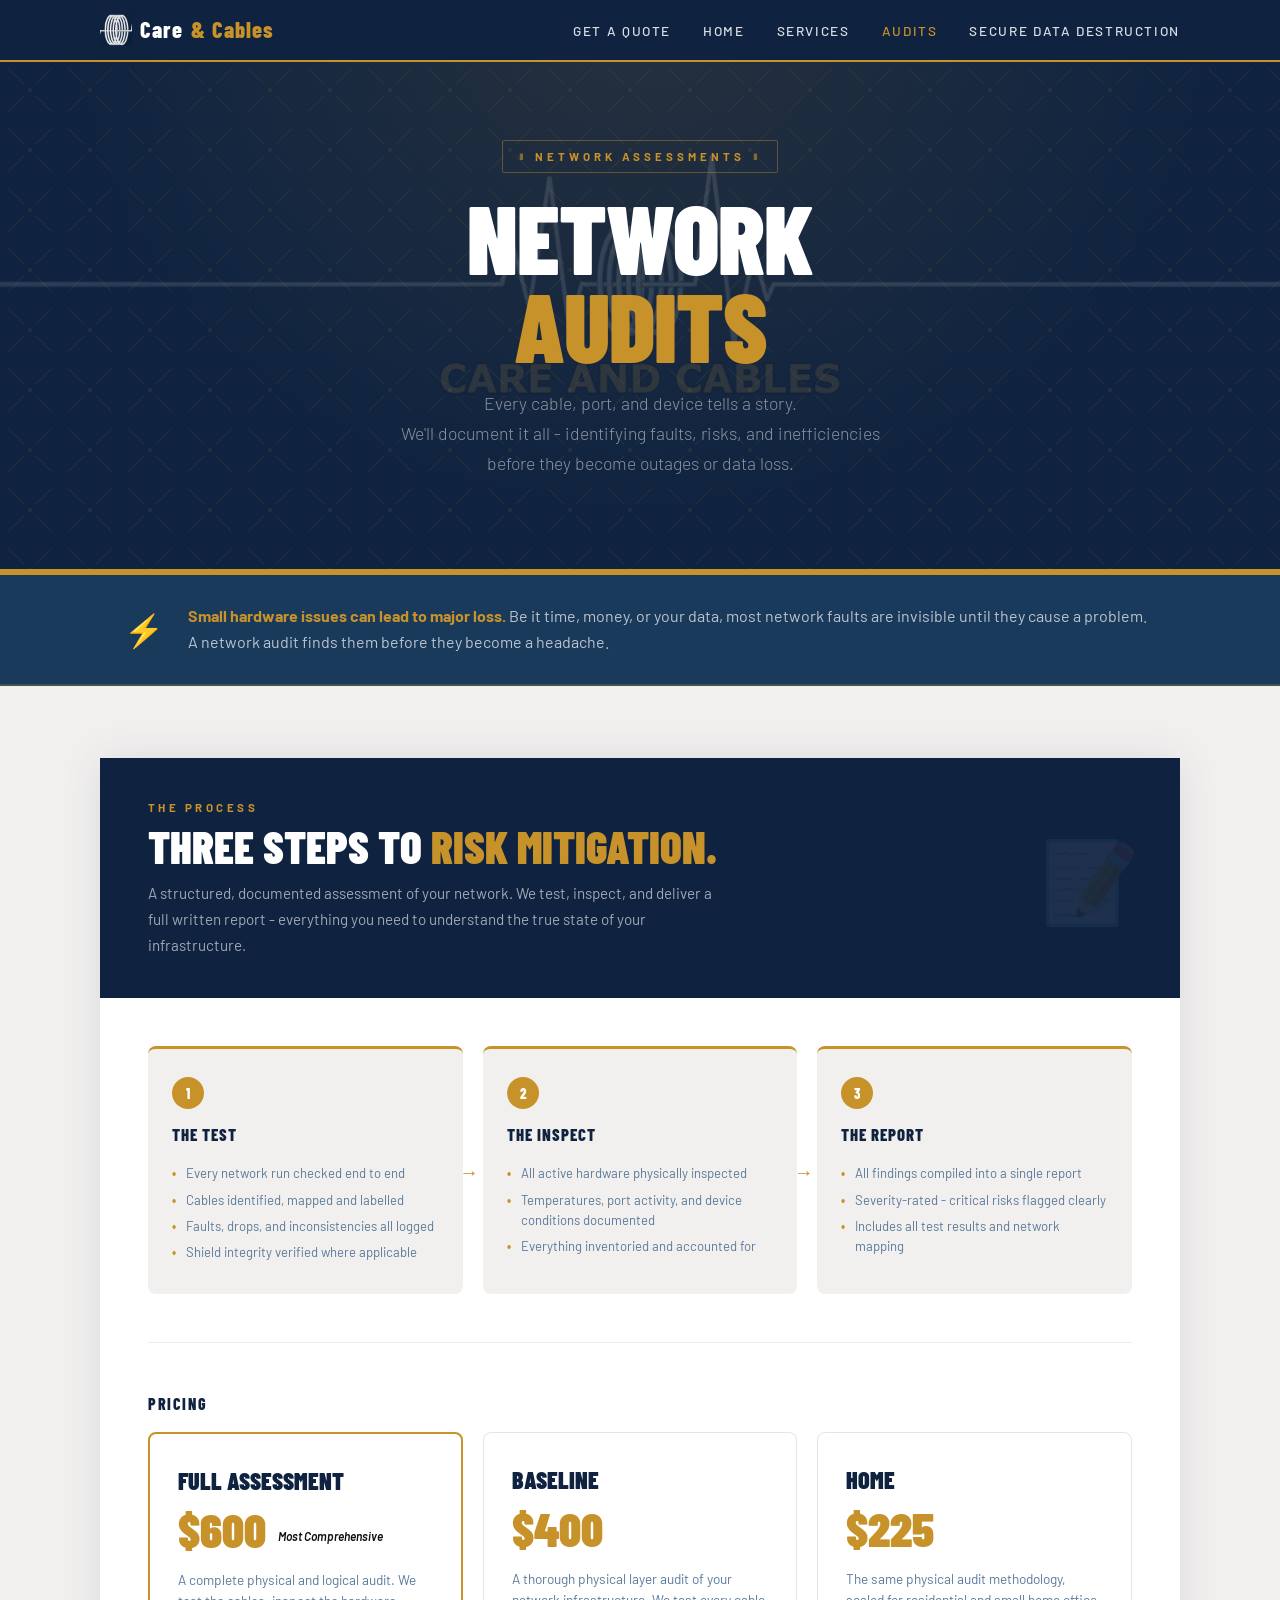
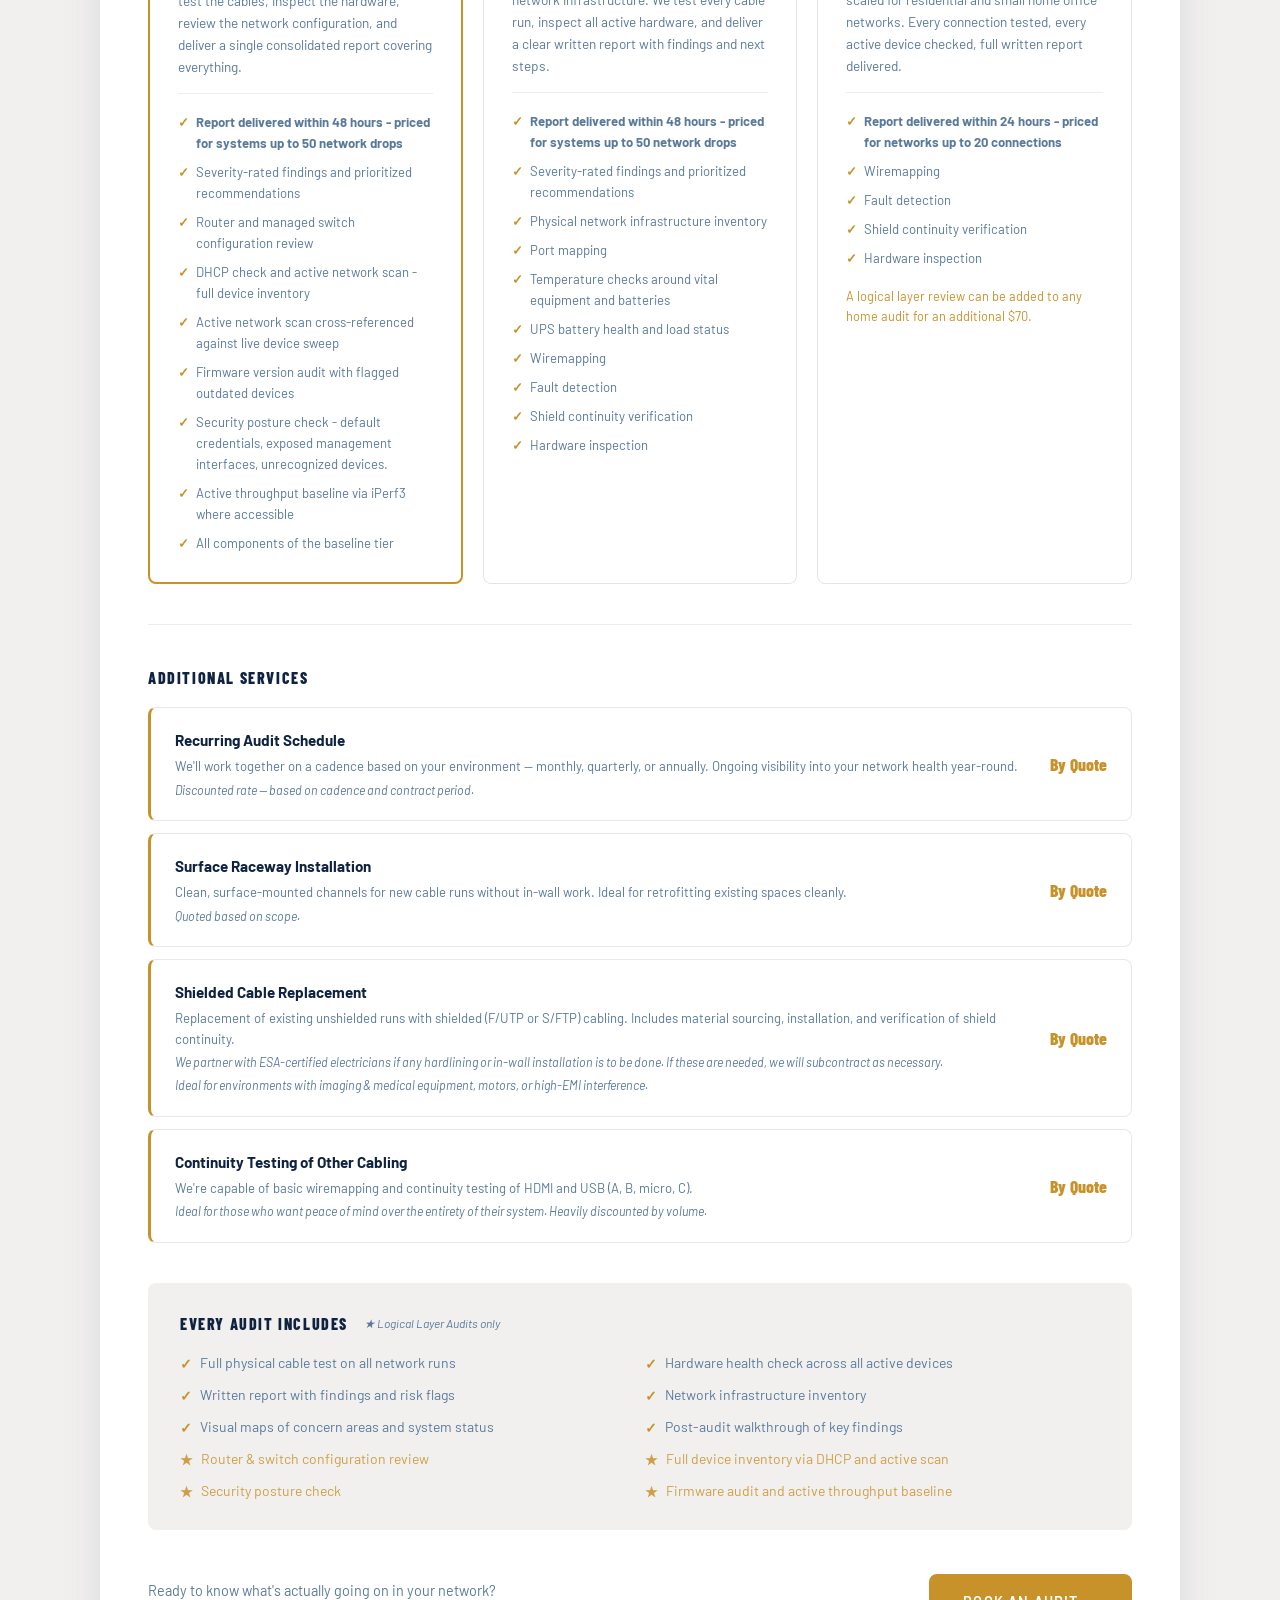
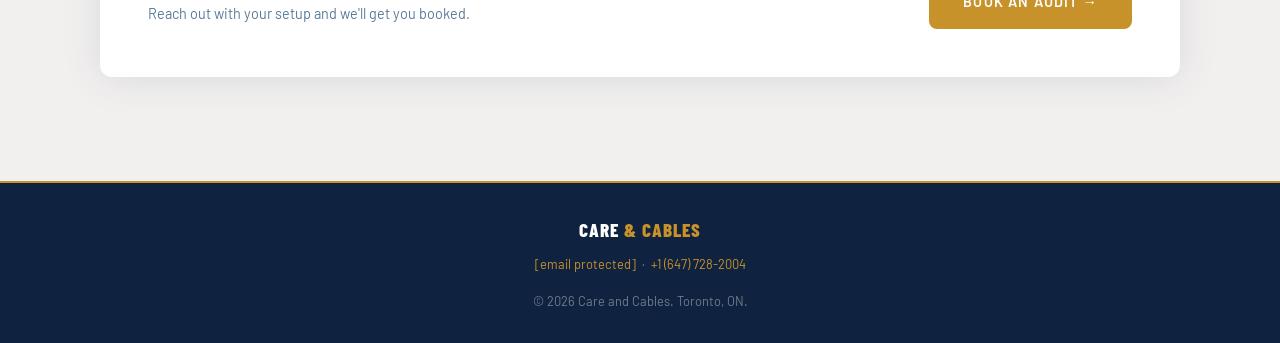
==== audits.html @ 80868a37 "sitemap addition" ====
<!DOCTYPE html>
<html lang="en">
<head>
<script async src="https://www.googletagmanager.com/gtag/js?id=G-QXGLSR4QGP"></script>
<script>
  window.dataLayer = window.dataLayer || [];
  function gtag(){dataLayer.push(arguments);}
  gtag('js', new Date());
  gtag('config', 'G-QXGLSR4QGP');
</script>

  <meta charset="UTF-8" />
  <meta name="viewport" content="width=device-width, initial-scale=1.0" />
  <title>Network Audits, The Ultimate Risk Management Tool - Toronto | Care and Cables</title>
  <link rel="icon" href="favicon.png" type="image/png">
  <link rel="apple-touch-icon" href="favicon.png">
  <meta name="description" content="Physical layer network audits for homes and businesses in Scarborough and the Greater Toronto Area. Cable testing, hardware inspection, and full written report.">

  <meta property="og:title" content="Network Audits | Care and Cables">
  <meta property="og:description" content="Every cable, port, and device tells a story. We document it all before it becomes an outage — serving Scarborough, Toronto, and the GTA.">
  <meta property="og:image" content="https://careandcables.ca/logo_og_ref.png">
  <meta property="og:url" content="https://careandcables.ca/audits.html">
  <meta property="og:type" content="website">

  <link href="https://fonts.googleapis.com/css2?family=Barlow+Condensed:wght@700;800;900&family=Barlow:wght@300;400;500;600&display=swap" rel="stylesheet" />

  <style>
    :root {
      --blue-deep:    #0f2340;
      --blue-mid:     #1a3a5c;
      --blue-light:   #f2f0ef;
      --gold:         #c8922a;
      --gold-light:   #fff2e1;
      --gold-glow:    #e8a83a;
      --text-dark:    #111111;
      --text-light:   #ffffff;
      --text-muted:   #5a7a9a;
      --border-radius: 8px;
      --font-heading: 'Barlow Condensed', sans-serif;
      --font-body:    'Barlow', sans-serif;
      --max-width: 1080px;
    }

    *, *::before, *::after { box-sizing: border-box; margin: 0; padding: 0; }

    body {
      font-family: var(--font-body);
      color: var(--text-dark);
      background: var(--blue-light);
      line-height: 1.6;
    }

    .container {
      max-width: var(--max-width);
      margin: 0 auto;
      padding: 0 24px;
    }

    /* NAV */
    nav {
      position: fixed;
      top: 0; left: 0; right: 0;
      z-index: 100;
      background: var(--blue-deep);
      border-bottom: 2px solid var(--gold);
      padding: 0 24px;
    }

    .nav-inner {
      max-width: var(--max-width);
      margin: 0 auto;
      display: flex;
      align-items: center;
      justify-content: space-between;
      height: 60px;
    }

    .nav-logo {
      font-family: var(--font-heading);
      font-size: 1.4rem;
      font-weight: 800;
      color: var(--text-light);
      letter-spacing: 0.05em;
      text-decoration: none;
      display: flex;
      align-items: center;
      gap: 8px;
    }

    .nav-logo-img { height: 32px; width: auto; display: block; }
    .nav-logo span { color: var(--gold); }

    .nav-links {
      display: flex;
      gap: 32px;
      list-style: none;
    }

    .nav-links a {
      color: var(--text-light);
      text-decoration: none;
      font-size: 0.85rem;
      font-weight: 500;
      letter-spacing: 0.12em;
      text-transform: uppercase;
      opacity: 0.85;
      transition: opacity 0.2s, color 0.2s;
    }

    .nav-links a:hover,
    .nav-links a.active {
      opacity: 1;
      color: var(--gold);
    }

    .logical-note {
  font-size: 0.8rem;
  color: var(--gold);
  margin-top: 14px;
  line-height: 1.5;
}

.included-item.logical-item {
  color: var(--gold);
  opacity: 0.85;
}

.included-item.logical-item::before {
  content: '★';
  color: var(--gold);
  font-weight: 700;
  flex-shrink: 0;
  margin-top: 1px;
}

.logical-label {
  font-size: 0.75rem;
  color: var(--text-muted);
  margin-top: 0;
  font-style: italic;
}

    /* PAGE HEADER — navy/gold, diamond pattern like services.html */
    .page-header {
      background: var(--blue-deep);
      padding: 140px 24px 90px;
      text-align: center;
      position: relative;
      overflow: hidden;
      border-bottom: 6px solid var(--gold);
    }

    .page-header::before {
      content: '';
      position: absolute;
      inset: 0;
      background: radial-gradient(ellipse at center top, rgba(200,146,42,0.12) 0%, transparent 65%);
      pointer-events: none;
    }

    .page-header::after {
      content: '';
      position: absolute;
      inset: 0;
      background-image: url("data:image/svg+xml,%3Csvg xmlns='http://www.w3.org/2000/svg' width='60' height='60'%3E%3Cg transform='rotate(45 30 30)'%3E%3Ccircle cx='30' cy='30' r='2' fill='%23c8922a' opacity='0.1'/%3E%3Cline x1='30' y1='0' x2='30' y2='22' stroke='%23c8922a' stroke-width='1' opacity='0.1'/%3E%3Cline x1='30' y1='38' x2='30' y2='60' stroke='%23c8922a' stroke-width='1' opacity='0.1'/%3E%3Cline x1='0' y1='30' x2='22' y2='30' stroke='%23c8922a' stroke-width='1' opacity='0.1'/%3E%3Cline x1='38' y1='30' x2='60' y2='30' stroke='%23c8922a' stroke-width='1' opacity='0.1'/%3E%3C/g%3E%3C/svg%3E");
      pointer-events: none;
      z-index: 0;
    }

    .page-header-content {
      position: relative;
      z-index: 2;
    }

    .header-eyebrow {
      display: inline-flex;
      align-items: center;
      gap: 8px;
      font-size: 0.72rem;
      font-weight: 700;
      letter-spacing: 0.35em;
      text-transform: uppercase;
      color: var(--gold);
      margin-bottom: 20px;
      border: 1px solid rgba(200,146,42,0.4);
      padding: 6px 16px;
      border-radius: 2px;
    }

    .header-eyebrow::before,
    .header-eyebrow::after {
      content: '▮';
      font-size: 0.5rem;
      opacity: 0.6;
    }

    .header-bg {
  position: absolute;
  top: 50%;
  left: 50%;
  transform: translate(-50%, -50%);
  width: 100%;
  opacity: 0.12;
  pointer-events: none;
  z-index: 0;
}

    .page-header h1 {
      font-family: var(--font-heading);
      font-size: clamp(3rem, 8vw, 6rem);
      font-weight: 900;
      line-height: 0.92;
      color: var(--text-light);
      text-transform: uppercase;
      margin-bottom: 20px;
      letter-spacing: -0.01em;
      animation: fadeUp 0.7s ease both;
      animation-delay: 0.1s;
    }

    .page-header h1 em {
      font-style: normal;
      color: var(--gold);
      display: block;
    }

    .page-header-desc {
      font-size: clamp(0.95rem, 2vw, 1.1rem);
      color: rgba(255,255,255,0.5);
      max-width: 520px;
      margin: 0 auto;
      font-weight: 300;
      line-height: 1.7;
      animation: fadeUp 0.7s ease both;
      animation-delay: 0.25s;
    }

    /* HOOK BAND */
    .hook-band {
      background: var(--blue-mid);
      border-bottom: 2px solid rgba(200,146,42,0.25);
      padding: 28px 24px;
    }

    .hook-inner {
      max-width: var(--max-width);
      margin: 0 auto;
      display: flex;
      align-items: center;
      gap: 24px;
    }

    .hook-icon {
      font-size: 2rem;
      flex-shrink: 0;
    }

    .hook-text {
      font-size: 1rem;
      color: rgba(255,255,255,0.7);
      line-height: 1.65;
    }

    .hook-text strong {
      color: var(--gold);
    }

    .pricing-includes li.inherited {
  opacity: 0.65;
}

    .pricing-amount-row {
  display: flex;
  align-items: center;
  gap: 12px;
  margin-bottom: 0;
  overflow: visible;
}

.included-title-row {
  display: flex;
  align-items: center;
  gap: 16px;
  margin-bottom: 16px;
}

.included-title-row .included-title {
  margin-bottom: 0;
}

.pricing-badge {
  font-size: 0.75rem;
  font-weight: 600;
  font-style: italic;
  color: var(--text-dark);
  align-self: center;
  letter-spacing: 0;
  text-transform: none;
}

    /* MAIN */
    .audit-main {
      padding: 72px 24px;
    }

    .audit-card {
      background: white;
      border-radius: 12px;
      box-shadow: 0 2px 40px rgba(15,35,64,0.1);
      overflow: visible;
      max-width: var(--max-width);
      margin: 0 auto 32px;
    }

    .audit-card-header {
      background: var(--blue-deep);
      padding: 40px 48px;
      position: relative;
      overflow: hidden;
    }

    .audit-card-header::before {
      content: '📝';
      position: absolute;
      right: 40px;
      top: 50%;
      transform: translateY(-50%);
      font-size: 5rem;
      opacity: 0.06;
    }

    .audit-card-header-label {
      font-size: 0.72rem;
      font-weight: 700;
      letter-spacing: 0.3em;
      text-transform: uppercase;
      color: var(--gold);
      margin-bottom: 8px;
    }

    .audit-card-header h2 {
      font-family: var(--font-heading);
      font-size: clamp(1.8rem, 4vw, 2.8rem);
      font-weight: 900;
      color: var(--text-light);
      text-transform: uppercase;
      line-height: 1;
      margin-bottom: 12px;
    }

    .audit-card-header h2 em {
      font-style: normal;
      color: var(--gold);
    }

    .audit-card-header p {
      color: rgba(255,255,255,0.6);
      font-size: 0.95rem;
      max-width: 580px;
      line-height: 1.7;
    }

    .audit-card-body {
      padding: 48px;
    }

    .pricing-card {
  cursor: pointer;
}

    /* STAGES */
    .stages-grid {
      display: grid;
      grid-template-columns: repeat(3, 1fr);
      gap: 20px;
      margin-bottom: 48px;
      padding-bottom: 48px;
      border-bottom: 1px solid rgba(15,35,64,0.08);
    }

    .stage-card {
      background: var(--blue-light);
      border-radius: var(--border-radius);
      padding: 28px 24px;
      position: relative;
      border-top: 3px solid var(--gold);
    }

    .stage-card::after {
      content: '→';
      position: absolute;
      right: -16px;
      top: 50%;
      transform: translateY(-50%);
      color: var(--gold);
      font-size: 1.2rem;
      font-weight: 700;
      z-index: 1;
    }

    .stage-card:last-child::after { display: none; }

    .stage-number {
      display: inline-flex;
      align-items: center;
      justify-content: center;
      width: 32px;
      height: 32px;
      background: var(--gold);
      color: white;
      font-family: var(--font-heading);
      font-size: 0.9rem;
      font-weight: 800;
      border-radius: 50%;
      margin-bottom: 12px;
    }

    .stage-title {
      font-family: var(--font-heading);
      font-size: 1.05rem;
      font-weight: 800;
      text-transform: uppercase;
      letter-spacing: 0.06em;
      color: var(--blue-deep);
      margin-bottom: 12px;
    }

    .stage-list {
      list-style: none;
      padding: 0;
    }

    .stage-list li {
      font-size: 0.82rem;
      color: var(--text-muted);
      line-height: 1.55;
      padding: 3px 0 3px 14px;
      position: relative;
    }

    .stage-list li::before {
      content: '•';
      position: absolute;
      left: 0;
      color: var(--gold);
      font-weight: 700;
    }

    /* PRICING */
    .pricing-section {
      margin-bottom: 40px;
      padding-bottom: 40px;
      border-bottom: 1px solid rgba(15,35,64,0.08);
    }

    .section-label {
      font-family: var(--font-heading);
      font-size: 1rem;
      font-weight: 800;
      text-transform: uppercase;
      letter-spacing: 0.1em;
      color: var(--blue-deep);
      margin-bottom: 16px;
    }

    .pricing-grid {
  display: grid;
  grid-template-columns: repeat(3, 1fr);
  gap: 20px;
}

    .pricing-card {
      border: 1.5px solid rgba(15,35,64,0.12);
      border-radius: var(--border-radius);
      padding: 28px 28px 24px;
      position: relative;
      transition: box-shadow 0.2s, transform 0.2s;
    }

    .pricing-card:hover {
      box-shadow: 0 6px 28px rgba(15,35,64,0.1);
      transform: translateY(-3px);
    }

    .pricing-card.featured {
      border-color: var(--gold);
      border-width: 2px;
    }

    .pricing-tier {
      font-family: var(--font-heading);
      font-size: 1.5rem;
      font-weight: 900;
      text-transform: uppercase;
      color: var(--blue-deep);
      margin-bottom: 4px;
    }

    .pricing-amount {
      font-family: var(--font-heading);
      font-size: 3rem;
      font-weight: 900;
      color: var(--gold);
      line-height: 1;
      margin-bottom: 16px;
    }

    .pricing-amount small {
      font-size: 1rem;
      font-weight: 600;
      color: var(--text-muted);
    }

    .pricing-desc {
      font-size: 0.85rem;
      color: var(--text-muted);
      line-height: 1.6;
      margin-bottom: 16px;
    }

    .pricing-includes {
      list-style: none;
      padding: 0;
      border-top: 1px solid rgba(15,35,64,0.08);
      padding-top: 14px;
    }

    .pricing-includes li {
      font-size: 0.82rem;
      color: var(--text-muted);
      padding: 4px 0 4px 18px;
      position: relative;
    }

    .pricing-includes li::before {
      content: '✓';
      position: absolute;
      left: 0;
      color: var(--gold);
      font-weight: 700;
    }

    /* ADDITIONAL SERVICES */
    .addons-section {
      margin-bottom: 40px;
    }

    .addon-item {
      padding: 20px 24px;
      border: 1px solid rgba(15,35,64,0.1);
      border-radius: var(--border-radius);
      border-left: 3px solid var(--gold);
      margin-bottom: 12px;
      display: grid;
      grid-template-columns: 1fr auto;
      align-items: center;
      gap: 24px;
      transition: box-shadow 0.2s, transform 0.2s;
    }

    .addon-item:hover {
      box-shadow: 0 4px 20px rgba(15,35,64,0.08);
      transform: translateY(-2px);
    }

    .addon-name {
      font-weight: 700;
      font-size: 0.95rem;
      color: var(--blue-deep);
      margin-bottom: 4px;
    }

    .addon-desc {
      font-size: 0.82rem;
      color: var(--text-muted);
      line-height: 1.55;
    }

    .addon-desc em {
      display: block;
      margin-top: 4px;
      font-size: 0.78rem;
    }

    .addon-price {
      font-family: var(--font-heading);
      font-size: 1.1rem;
      font-weight: 800;
      color: var(--gold);
      white-space: nowrap;
      text-align: right;
    }

    /* INCLUDED BAND */
    .included-section {
      background: var(--blue-light);
      border-radius: var(--border-radius);
      padding: 28px 32px;
      margin-bottom: 36px;
    }

    .included-title {
      font-family: var(--font-heading);
      font-size: 1rem;
      font-weight: 800;
      text-transform: uppercase;
      letter-spacing: 0.1em;
      color: var(--blue-deep);
      margin-bottom: 16px;
    }

    .included-grid {
      display: grid;
      grid-template-columns: 1fr 1fr;
      gap: 10px;
    }

    .included-item {
      font-size: 0.875rem;
      color: var(--text-muted);
      display: flex;
      align-items: flex-start;
      gap: 8px;
      line-height: 1.5;
    }

    .included-item::before {
      content: '✓';
      color: var(--gold);
      font-weight: 700;
      flex-shrink: 0;
      margin-top: 1px;
    }

    /* CTA */
    .audit-card-cta {
      display: flex;
      align-items: center;
      justify-content: space-between;
      gap: 24px;
      padding-top: 8px;
      flex-wrap: wrap;
    }

    .audit-card-cta p {
      font-size: 0.9rem;
      color: var(--text-muted);
      max-width: 420px;
      line-height: 1.6;
    }

    .btn {
      display: inline-block;
      padding: 14px 32px;
      border-radius: var(--border-radius);
      font-family: var(--font-body);
      font-weight: 600;
      font-size: 0.9rem;
      letter-spacing: 0.08em;
      text-transform: uppercase;
      text-decoration: none;
      cursor: pointer;
      border: 2px solid transparent;
      transition: all 0.2s ease;
    }

    .btn-primary {
      background: var(--gold);
      color: var(--text-light);
      border-color: var(--gold);
    }

    .btn-primary:hover {
      background: var(--gold-glow);
      border-color: var(--gold-glow);
      transform: translateY(-2px);
      box-shadow: 0 8px 24px rgba(200,146,42,0.35);
    }

    /* FOOTER */
    footer {
      background: var(--blue-deep);
      border-top: 2px solid var(--gold);
      padding: 32px 24px;
      text-align: center;
    }

    .footer-inner { max-width: var(--max-width); margin: 0 auto; }

    .footer-logo {
      font-family: var(--font-heading);
      font-size: 1.2rem;
      font-weight: 800;
      color: var(--text-light);
      letter-spacing: 0.05em;
      text-transform: uppercase;
      margin-bottom: 8px;
    }

    .footer-logo span { color: var(--gold); }

    footer p {
      font-size: 0.8rem;
      color: rgba(255,255,255,0.4);
      margin-top: 8px;
    }

    @keyframes fadeUp {
      from { opacity: 0; transform: translateY(24px); }
      to   { opacity: 1; transform: translateY(0); }
    }

    /* BURGER */
    .burger {
      display: none;
      flex-direction: column;
      gap: 5px;
      cursor: pointer;
      padding: 4px;
      background: none;
      border: none;
    }

    .burger span {
      display: block;
      width: 24px;
      height: 2px;
      background: var(--text-light);
      transition: all 0.3s ease;
    }

    .burger.open span:nth-child(1) { transform: translateY(7px) rotate(45deg); }
    .burger.open span:nth-child(2) { opacity: 0; }
    .burger.open span:nth-child(3) { transform: translateY(-7px) rotate(-45deg); }

    .mobile-menu {
      display: none;
      position: fixed;
      top: 60px;
      left: 0; right: 0;
      background: var(--blue-deep);
      border-bottom: 2px solid var(--gold);
      padding: 16px 24px;
      z-index: 99;
      flex-direction: column;
    }

    .mobile-menu.open { display: flex; }

    .mobile-menu a {
      color: var(--text-light);
      text-decoration: none;
      font-size: 0.9rem;
      font-weight: 500;
      letter-spacing: 0.12em;
      text-transform: uppercase;
      padding: 14px 0;
      border-bottom: 1px solid rgba(255,255,255,0.08);
      transition: color 0.2s;
    }

    .mobile-menu a:last-child { border-bottom: none; }
    .mobile-menu a:hover { color: var(--gold); }

    .mobile-nav-link.active { color: var(--gold); }

    @media (max-width: 768px) {
      .nav-links { display: none; }
      .burger { display: flex; }

      .stages-grid {
        grid-template-columns: 1fr;
        gap: 16px;
      }

      .stage-card::after { display: none; }

      .pricing-grid {
        grid-template-columns: 1fr;
      }

      .included-grid {
        grid-template-columns: 1fr;
      }

      .addon-item {
        grid-template-columns: 1fr;
      }

      .addon-price { text-align: left; }

      .audit-card-body { padding: 28px 24px; }
      .audit-card-header { padding: 28px 24px; }

      .audit-card-cta {
        flex-direction: column;
        align-items: flex-start;
      }

      .hook-inner {
        flex-direction: column;
        align-items: flex-start;
        gap: 12px;
      }
    }
  </style>
</head>
<body>

  <nav aria-label="Main navigation">
    <div class="nav-inner">
      <a href="index.html" class="nav-logo">
        <img src="favicon_noBG.webp" alt="Care and Cables logo" class="nav-logo-img">
        Care <span>& Cables</span>
      </a>
      <ul class="nav-links">
        <li><a href="index.html#contact">Get a Quote</a></li>
        <li><a href="index.html">Home</a></li>
        <li><a href="services.html">Services</a></li>
        <li><a href="audits.html" class="active">Audits</a></li>
        <li><a href="securedatadestruction.html">Secure Data Destruction</a></li>
      </ul>
      <button class="burger" id="burger" aria-label="Toggle menu">
        <span></span><span></span><span></span>
      </button>
    </div>
  </nav>

  <div class="mobile-menu" id="mobile-menu">
    <a href="index.html#contact" class="mobile-nav-link">Get a Quote</a>
    <a href="index.html" class="mobile-nav-link">Home</a>
    <a href="services.html" class="mobile-nav-link">Services</a>
    <a href="audits.html" class="mobile-nav-link active">Audits</a>
    <a href="securedatadestruction.html" class="mobile-nav-link">Secure Data Destruction</a>
  </div>

  <!-- PAGE HEADER -->
  <header class="page-header">
    <img src="logo_long_noBG2.webp" class="header-bg" alt="Care and Cables logo">
    <div class="page-header-content container">
      <div class="header-eyebrow">Network Assessments</div>
      <h1>Network<br><em>Audits</em></h1>
      <p class="page-header-desc">Every cable, port, and device tells a story. <br>We'll document it all - identifying faults, risks, and inefficiencies before they become outages or data loss.</p>
    </div>
  </header>

  <!-- HOOK BAND -->
  <div class="hook-band">
    <div class="hook-inner container">
      <div class="hook-icon">⚡</div>
      <div class="hook-text">
        <strong>Small hardware issues can lead to major loss.</strong> Be it time, money, or your data, most network faults are invisible until they cause a problem. A network audit finds them before they become a headache.
      </div>
    </div>
  </div>

  <!-- MAIN CONTENT -->
  <main class="audit-main">
    <div class="audit-card">

      <div class="audit-card-header">
        <div class="audit-card-header-label">The Process</div>
        <h2>Three Steps to <em>Risk Mitigation.</em></h2>
        <p>A structured, documented assessment of your network. We test, inspect, and deliver a full written report - everything you need to understand the true state of your infrastructure.</p>
      </div>

      <div class="audit-card-body">

        <!-- STAGES -->
        <div class="stages-grid">

          <div class="stage-card">
            <div class="stage-number">1</div>
            <div class="stage-title">The Test</div>
            <ul class="stage-list">
              <li>Every network run checked end to end</li>
              <li>Cables identified, mapped and labelled</li>
              <li>Faults, drops, and inconsistencies all logged</li>
              <li>Shield integrity verified where applicable</li>
            </ul>
          </div>

          <div class="stage-card">
            <div class="stage-number">2</div>
            <div class="stage-title">The Inspect</div>
            <ul class="stage-list">
              <li>All active hardware physically inspected</li>
              <li>Temperatures, port activity, and device conditions documented</li>
              <li>Everything inventoried and accounted for</li>
            </ul>
          </div>

          <div class="stage-card">
            <div class="stage-number">3</div>
            <div class="stage-title">The Report</div>
            <ul class="stage-list">
              <li>All findings compiled into a single report</li>
              <li>Severity-rated - critical risks flagged clearly</li>
              <li>Includes all test results and network mapping</li>
            </ul>
          </div>

        </div>

        <!-- PRICING -->
        <div class="pricing-section">
          <div class="section-label">Pricing</div>
          <div class="pricing-grid">

            <div class="pricing-card featured" data-service="Full Assessment">
              <div class="pricing-tier">Full Assessment</div>
              <div class="pricing-amount-row">
                <div class="pricing-amount">$600</div>
                <div class="pricing-badge">Most Comprehensive</div>
              </div>
              <p class="pricing-desc">A complete physical and logical audit. We test the cables, inspect the hardware, review the network configuration, and deliver a single consolidated report covering everything.</p>
              <ul class="pricing-includes">
                <li><strong>Report delivered within 48 hours - priced for systems up to 50 network drops</strong></li>
                <li>Severity-rated findings and prioritized recommendations</li>
                <li>Router and managed switch configuration review</li>
                <li>DHCP check and active network scan - full device inventory</li>
                <li>Active network scan cross-referenced against live device sweep</li>
                <li>Firmware version audit with flagged outdated devices</li>
                <li>Security posture check - default credentials, exposed management interfaces, unrecognized devices.</li>
                <li>Active throughput baseline via iPerf3 where accessible</li>
                <li>All components of the baseline tier</li>
              </ul>
            </div>

            <div class="pricing-card" data-service="Physical Network Audit">
              <div class="pricing-tier">Baseline</div>
              <div class="pricing-amount">$400</div>
              <p class="pricing-desc">A thorough physical layer audit of your network infrastructure. We test every cable run, inspect all active hardware, and deliver a clear written report with findings and next steps.</p>
              <ul class="pricing-includes">
                <li><strong>Report delivered within 48 hours - priced for systems up to 50 network drops</strong></li>
                <li>Severity-rated findings and prioritized recommendations</li>
                <li>Physical network infrastructure inventory</li>
                <li>Port mapping</li>
                <li>Temperature checks around vital equipment and batteries</li>
                <li>UPS battery health and load status</li>
                <li>Wiremapping</li>
                <li>Fault detection</li>
                <li>Shield continuity verification</li>
                <li>Hardware inspection</li>
              </ul>
            </div>

            <div class="pricing-card" data-service="Home Network Audit">
              <div class="pricing-tier">Home</div>
              <div class="pricing-amount">$225</div>
              <p class="pricing-desc">The same physical audit methodology, scaled for residential and small home office networks. Every connection tested, every active device checked, full written report delivered.</p>
              <ul class="pricing-includes">
                <li><strong>Report delivered within 24 hours - priced for networks up to 20 connections</strong></li>
                <li>Wiremapping</li>
                <li>Fault detection</li>
                <li>Shield continuity verification</li>
                <li>Hardware inspection</li>
              </ul>
              <p class="logical-note">A logical layer review can be added to any home audit for an additional $70.</p>
            </div>

          </div>
        </div>

        <!-- ADDITIONAL SERVICES -->
        <div class="addons-section">
          <div class="section-label">Additional Services</div>

          <div class="addon-item">
            <div>
              <div class="addon-name">Recurring Audit Schedule</div>
              <div class="addon-desc">We'll work together on a cadence based on your environment — monthly, quarterly, or annually. Ongoing visibility into your network health year-round.
                <em>Discounted rate — based on cadence and contract period.</em>
              </div>
            </div>
            <div class="addon-price">By Quote</div>
          </div>

          <div class="addon-item">
            <div>
              <div class="addon-name">Surface Raceway Installation</div>
              <div class="addon-desc">Clean, surface-mounted channels for new cable runs without in-wall work. Ideal for retrofitting existing spaces cleanly.
                <em>Quoted based on scope.</em>
              </div>
            </div>
            <div class="addon-price">By Quote</div>
          </div>

          <div class="addon-item">
            <div>
              <div class="addon-name">Shielded Cable Replacement</div>
              <div class="addon-desc">Replacement of existing unshielded runs with shielded (F/UTP or S/FTP) cabling. Includes material sourcing, installation, and verification of shield continuity.
		<em>We partner with ESA-certified electricians if any hardlining or in-wall installation is to be done. If these are needed, we will subcontract as necessary.</em>
                <em>Ideal for environments with imaging & medical equipment, motors, or high-EMI interference.</em>
              </div>
            </div>
            <div class="addon-price">By Quote</div>
          </div>

	  <div class="addon-item">
	   <div>
	     <div class="addon-name">Continuity Testing of Other Cabling</div>
	     <div class="addon-desc">We're capable of basic wiremapping and continuity testing of HDMI and USB (A, B, micro, C).
		<em>Ideal for those who want peace of mind over the entirety of their system. Heavily discounted by volume.</em>
	     </div>
	   </div>
	   <div class="addon-price">By Quote</div>
          </div>

        </div>

        <!-- EVERY AUDIT INCLUDES -->
        <div class="included-section">
        <div class="included-title-row">
          <div class="included-title">Every Audit Includes </div>
          <p class="logical-label">★ Logical Layer Audits only</p>
        </div>
          <div class="included-grid">
            <div class="included-item">Full physical cable test on all network runs</div>
            <div class="included-item">Hardware health check across all active devices</div>
            <div class="included-item">Written report with findings and risk flags</div>
            <div class="included-item">Network infrastructure inventory</div>
            <div class="included-item">Visual maps of concern areas and system status</div>
            <div class="included-item">Post-audit walkthrough of key findings</div>
            <div class="included-item logical-item">Router & switch configuration review</div>
            <div class="included-item logical-item">Full device inventory via DHCP and active scan</div>
            <div class="included-item logical-item">Security posture check</div>
            <div class="included-item logical-item">Firmware audit and active throughput baseline</div>
          </div>
        </div>

        <!-- CTA -->
        <div class="audit-card-cta">
          <p>Ready to know what's actually going on in your network? <br>Reach out with your setup and we'll get you booked.</p>
          <a href="index.html?service=Audits#contact" class="btn btn-primary">Book an Audit →</a>
        </div>

      </div>
    </div>
  </main>

  <!-- FOOTER -->
  <footer>
    <div class="footer-inner">
      <div class="footer-logo">Care <span>& Cables</span></div>
      <p>
        <a href="/cdn-cgi/l/email-protection#5f363139301f3c3e2d3a3e313b3c3e3d333a2c713c3e" style="color: var(--gold); text-decoration: none;"><span class="__cf_email__" data-cfemail="fd94939b92bd9e9c8f989c93999e9c9f91988ed39e9c">[email&#160;protected]</span></a>
        &nbsp;·&nbsp;
        <a href="tel:+16477282004" style="color: var(--gold); text-decoration: none;">+1 (647) 728-2004</a>
      </p>
      <p style="margin-top: 16px;">© <span id="copy-year"></span> Care and Cables. Toronto, ON.</p>
    </div>
  </footer>

  <script data-cfasync="false" src="/cdn-cgi/scripts/5c5dd728/cloudflare-static/email-decode.min.js"></script><script>
    document.getElementById('copy-year').textContent = new Date().getFullYear();

    var burger = document.getElementById('burger');
    var mobileMenu = document.getElementById('mobile-menu');

    burger.addEventListener('click', function() {
      burger.classList.toggle('open');
      mobileMenu.classList.toggle('open');
    });

    document.querySelectorAll('.mobile-nav-link').forEach(function(link) {
      link.addEventListener('click', function() {
        burger.classList.remove('open');
        mobileMenu.classList.remove('open');
      });
    });
  </script>

  <script>
    (function() {
      if (sessionStorage.getItem('_ac_sent')) return;
      sessionStorage.setItem('_ac_sent', '1');
      fetch('https://dawn-field-e400.damp-salad-29b5.workers.dev/collect', {
        method: 'POST',
        headers: { 'Content-Type': 'application/json' },
        body: JSON.stringify({
          secret:   'f6e65ebf-5439-4c59-9475-b06ad83229f4',
          path:     window.location.pathname,
          newVisit: !localStorage.getItem('_ac_v'),
        }),
        keepalive: true,
      }).catch(function(){});
      localStorage.setItem('_ac_v', '1');
    })();
    </script>

    <script>
  document.querySelectorAll('.pricing-card[data-service]').forEach(function(card) {
    card.style.cursor = 'pointer';
    card.addEventListener('click', function() {
      var service = card.dataset.service;
      window.location.href = 'index.html?service=' + encodeURIComponent(service) + '#contact';
    });
  });
</script>


</body>
</html>
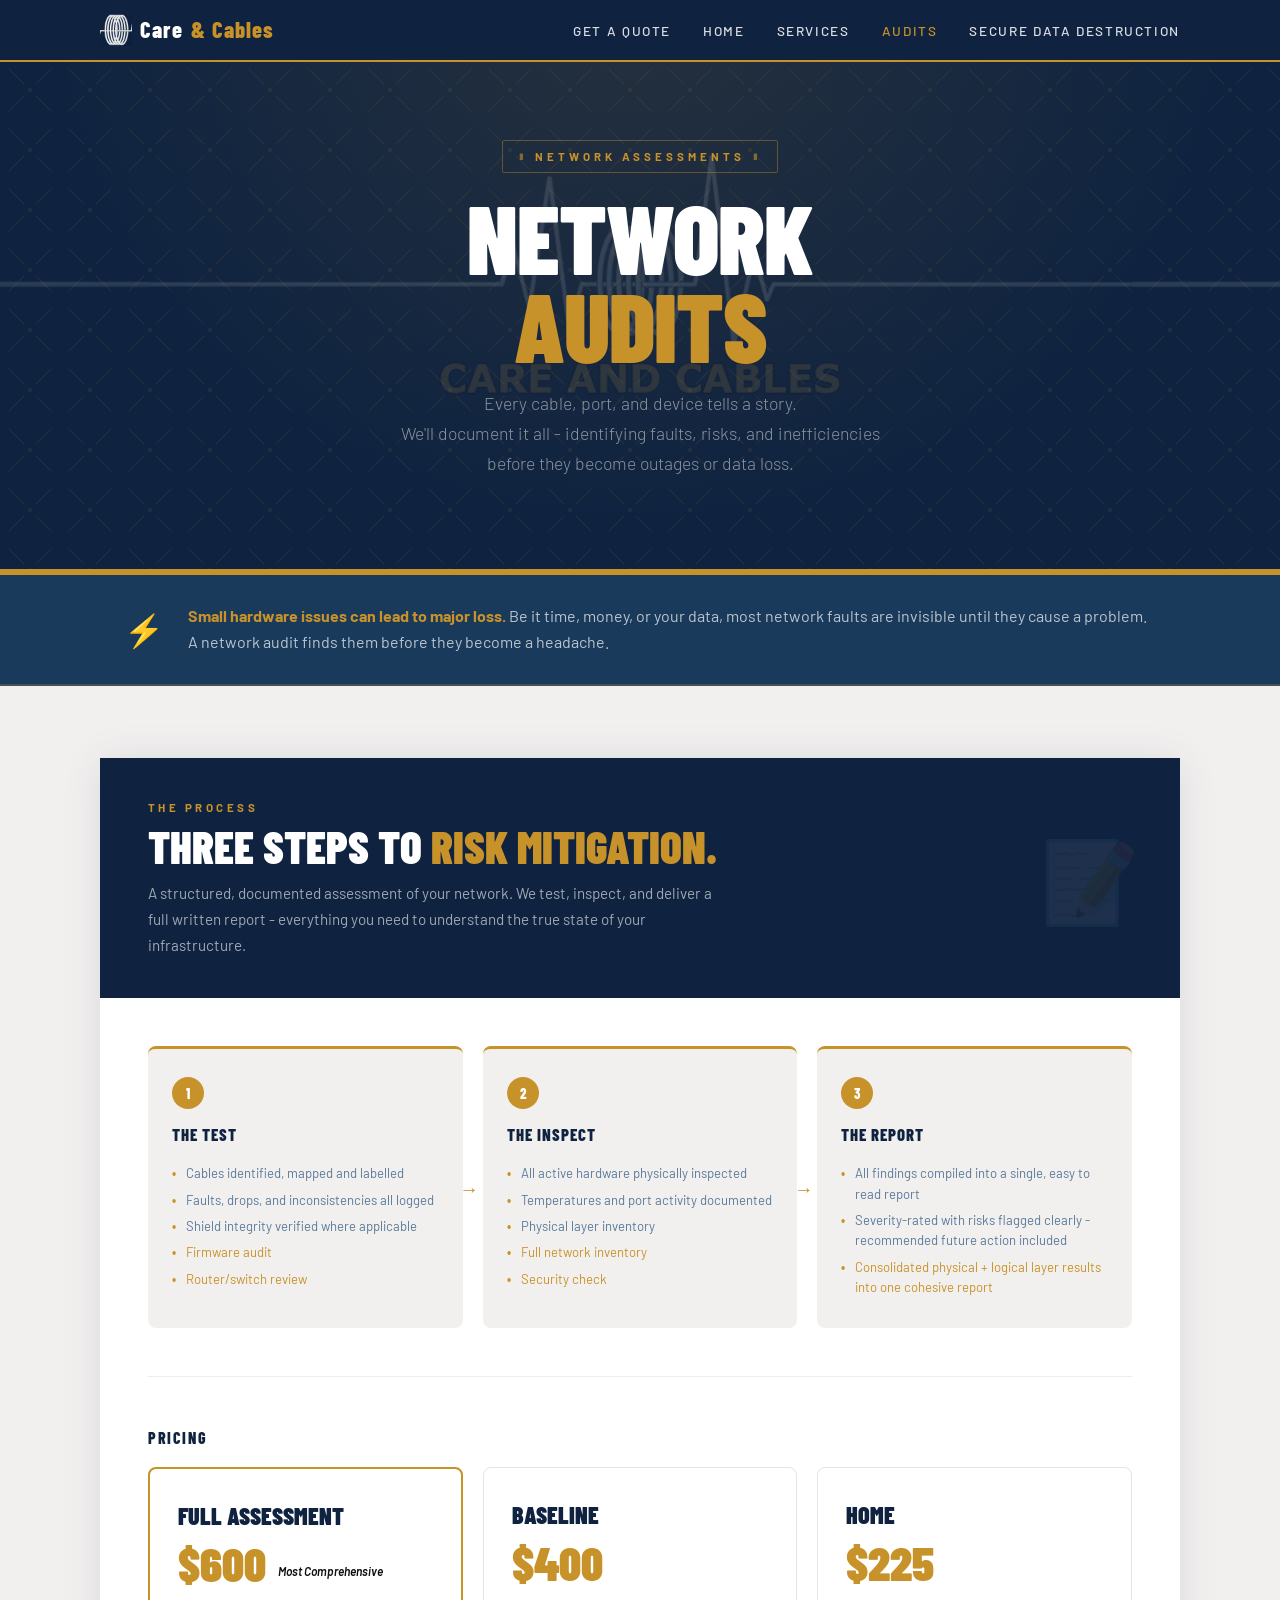
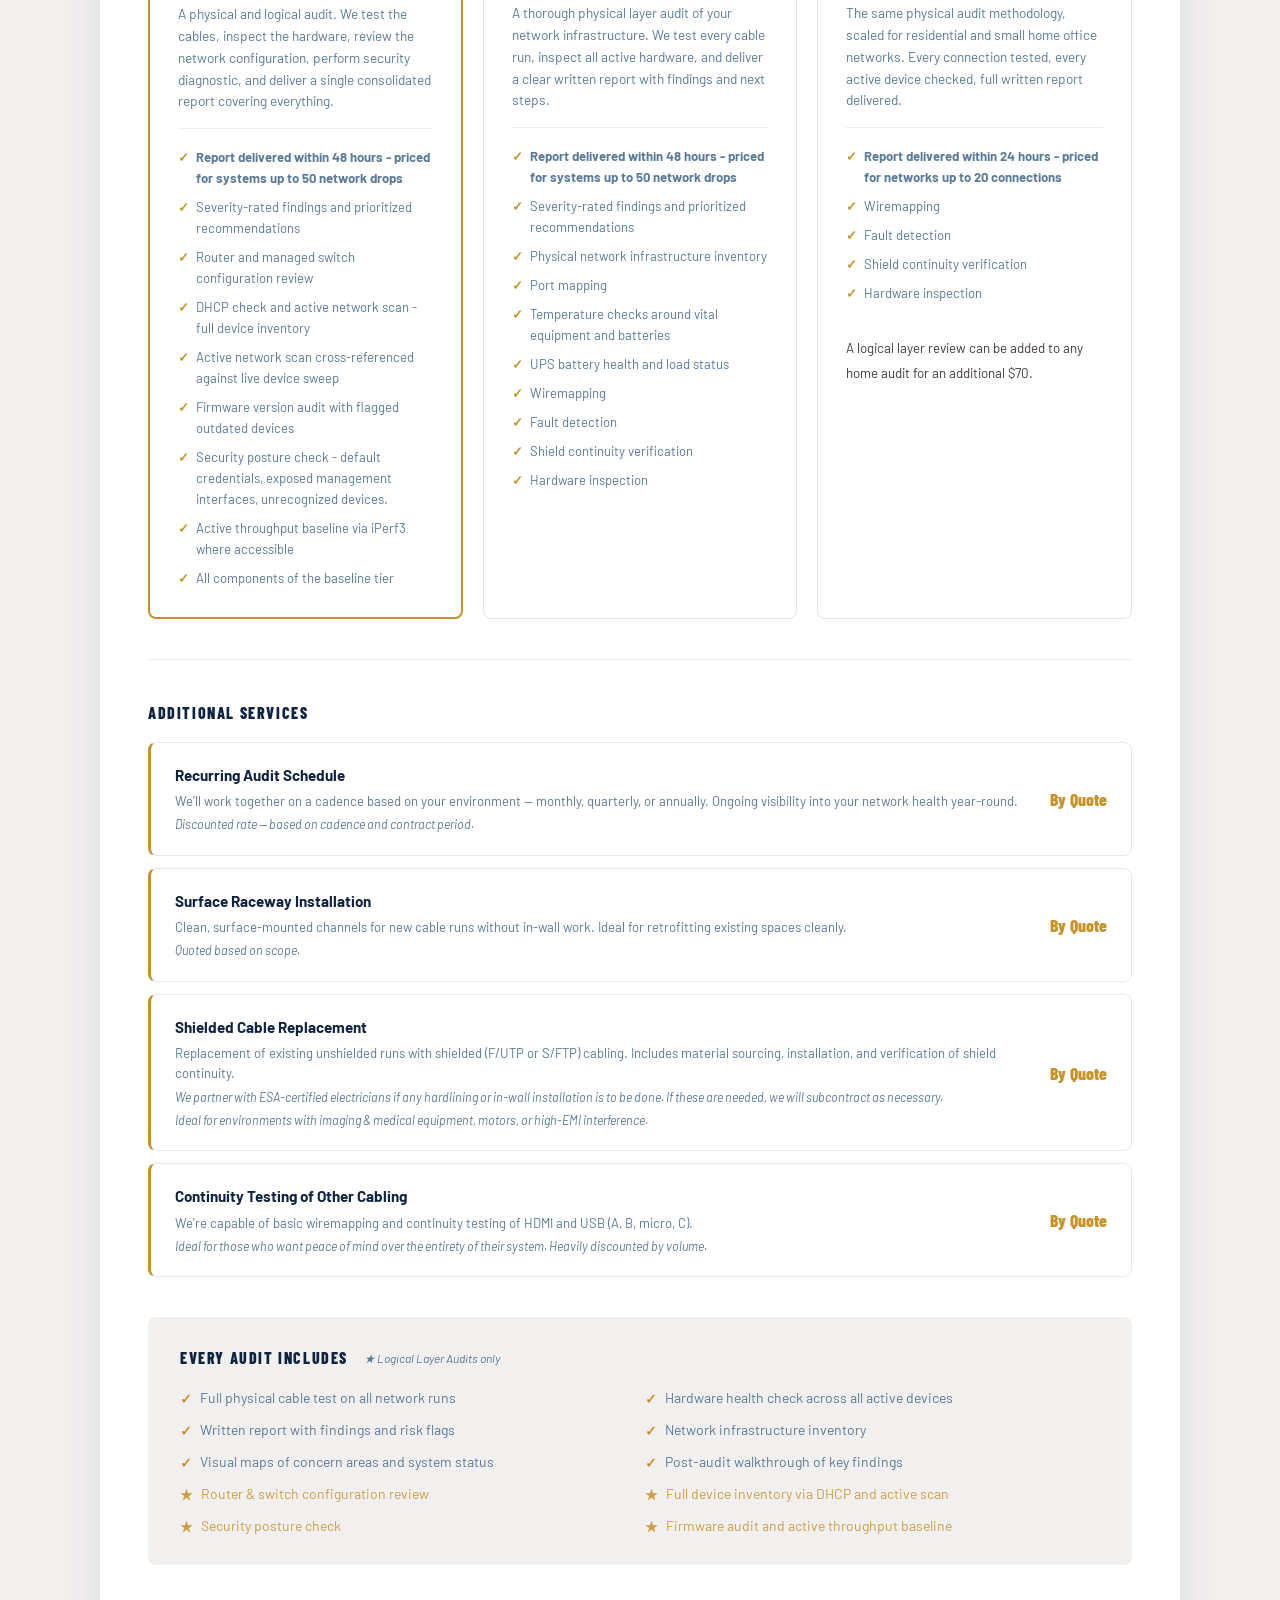
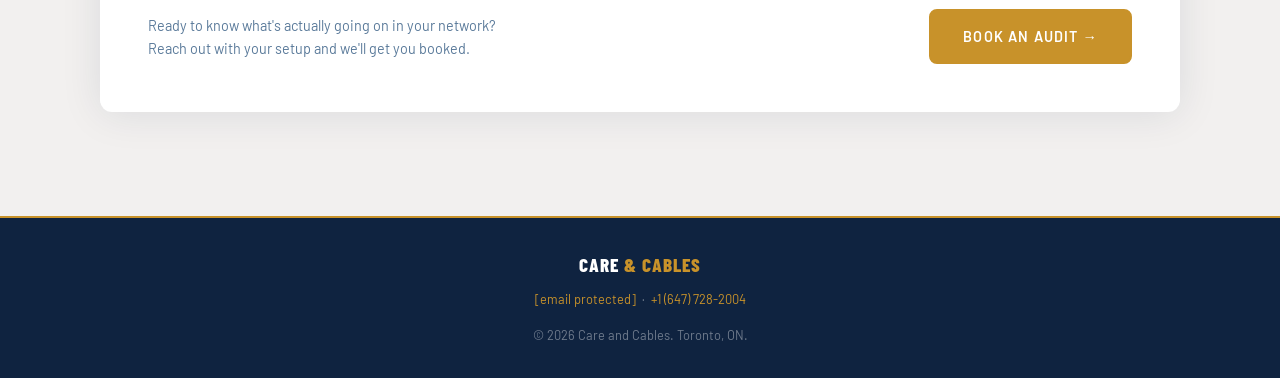
==== commit 4e00374e: "sds changes to make sure im not implying something im not & wording change on audits" ====
--- a/audits.html
+++ b/audits.html
@@ -868,15 +868,15 @@
 
         <!-- STAGES -->
         <div class="stages-grid">
-
-          <div class="stage-card">
+           <div class="stage-card">
             <div class="stage-number">1</div>
             <div class="stage-title">The Test</div>
             <ul class="stage-list">
-              <li>Every network run checked end to end</li>
               <li>Cables identified, mapped and labelled</li>
               <li>Faults, drops, and inconsistencies all logged</li>
               <li>Shield integrity verified where applicable</li>
+              <li style="color: var(--gold);">Firmware audit</li>
+              <li style="color: var(--gold);">Router/switch review</li>
             </ul>
           </div>
 
@@ -885,8 +885,10 @@
             <div class="stage-title">The Inspect</div>
             <ul class="stage-list">
               <li>All active hardware physically inspected</li>
-              <li>Temperatures, port activity, and device conditions documented</li>
-              <li>Everything inventoried and accounted for</li>
+              <li>Temperatures and port activity documented</li>
+              <li>Physical layer inventory</li>
+              <li style="color: var(--gold);">Full network inventory</li>
+              <li style="color: var(--gold);">Security check</li>
             </ul>
           </div>
 
@@ -894,9 +896,9 @@
             <div class="stage-number">3</div>
             <div class="stage-title">The Report</div>
             <ul class="stage-list">
-              <li>All findings compiled into a single report</li>
-              <li>Severity-rated - critical risks flagged clearly</li>
-              <li>Includes all test results and network mapping</li>
+              <li>All findings compiled into a single, easy to read report</li>
+              <li>Severity-rated with risks flagged clearly - recommended future action included</li>
+              <li style="color: var(--gold);">Consolidated physical + logical layer results into one cohesive report</li>
             </ul>
           </div>
 
@@ -908,12 +910,12 @@
           <div class="pricing-grid">
 
             <div class="pricing-card featured" data-service="Full Assessment">
-              <div class="pricing-tier">Full Assessment</div>
+              <div class="pricing-tier";>Full Assessment</div>
               <div class="pricing-amount-row">
                 <div class="pricing-amount">$600</div>
                 <div class="pricing-badge">Most Comprehensive</div>
               </div>
-              <p class="pricing-desc">A complete physical and logical audit. We test the cables, inspect the hardware, review the network configuration, and deliver a single consolidated report covering everything.</p>
+              <p class="pricing-desc">A physical and logical audit. We test the cables, inspect the hardware, review the network configuration, perform security diagnostic, and deliver a single consolidated report covering everything.</p>
               <ul class="pricing-includes">
                 <li><strong>Report delivered within 48 hours - priced for systems up to 50 network drops</strong></li>
                 <li>Severity-rated findings and prioritized recommendations</li>
@@ -956,7 +958,7 @@
                 <li>Shield continuity verification</li>
                 <li>Hardware inspection</li>
               </ul>
-              <p class="logical-note">A logical layer review can be added to any home audit for an additional $70.</p>
+              <p><small><br><span style="color: rgb(68, 59, 59)">A logical layer review can be added to any home audit for an additional $70.</small></span></p>
             </div>
 
           </div>
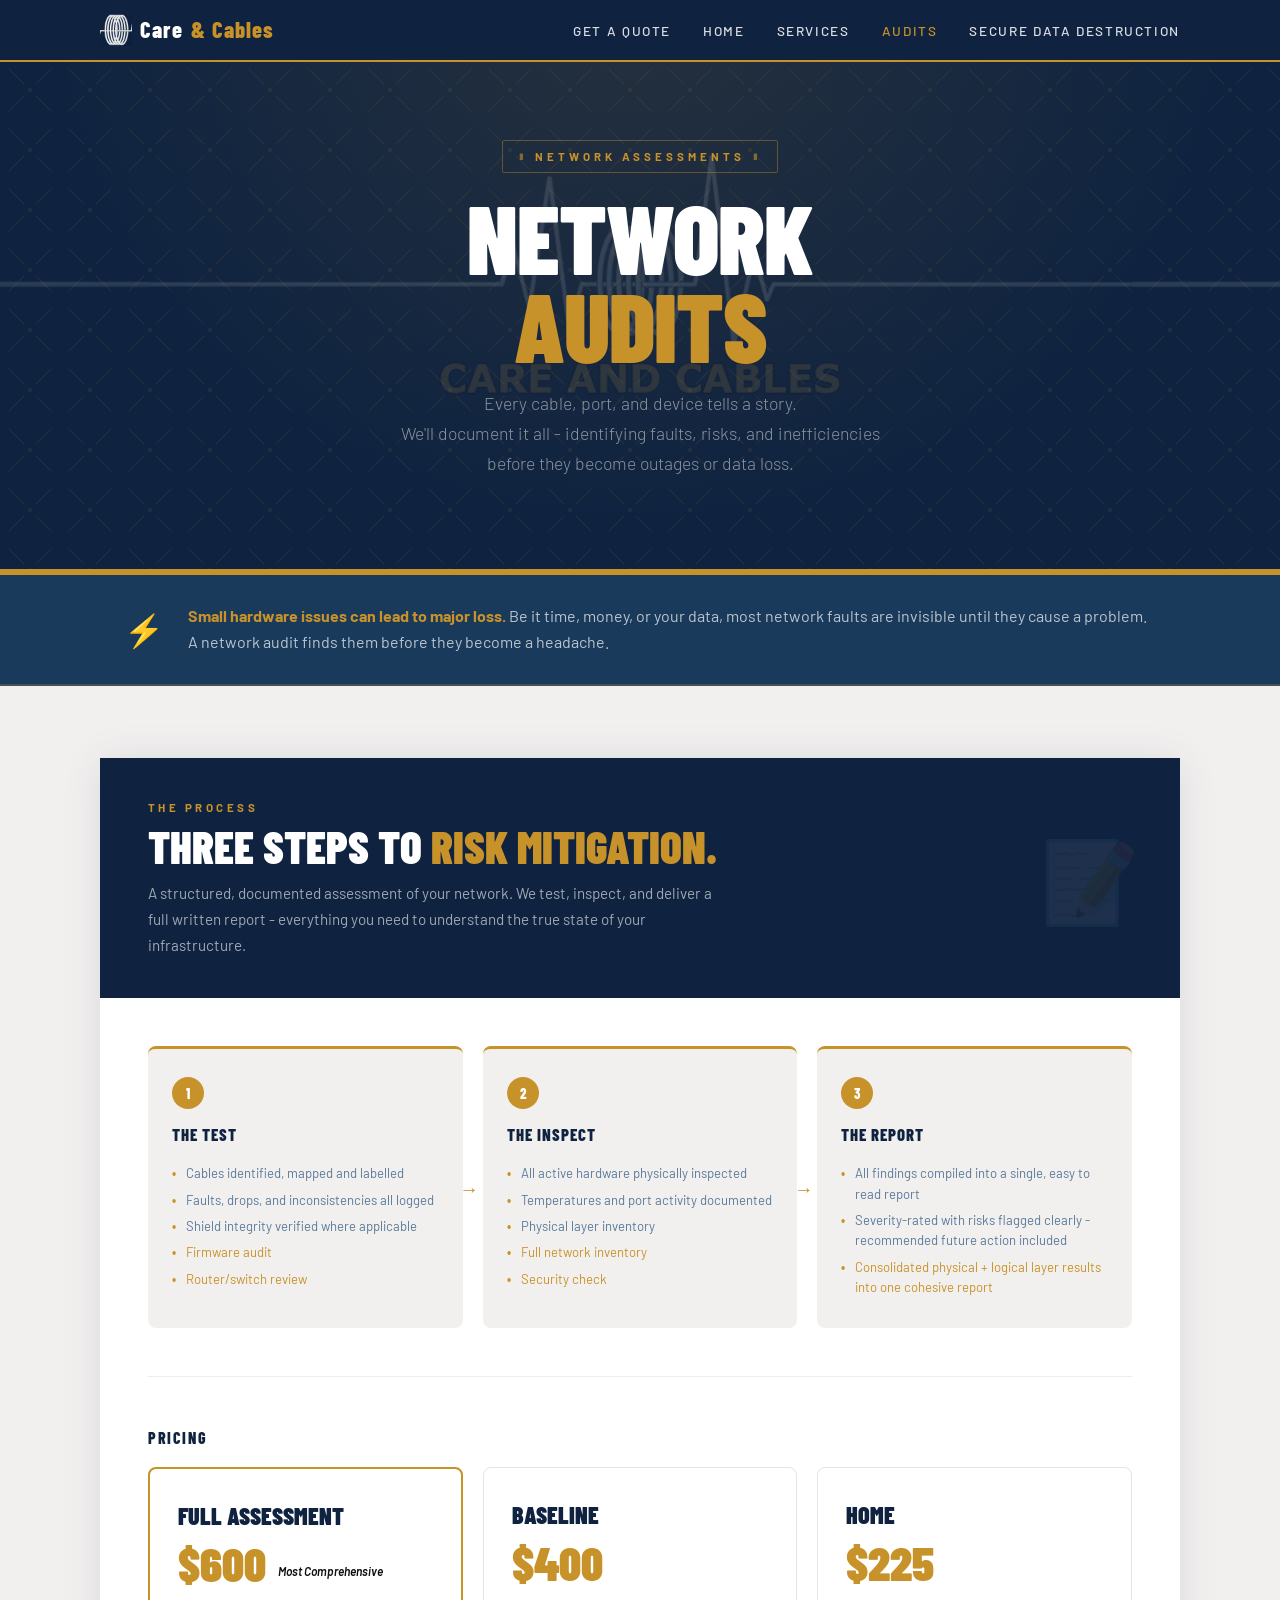
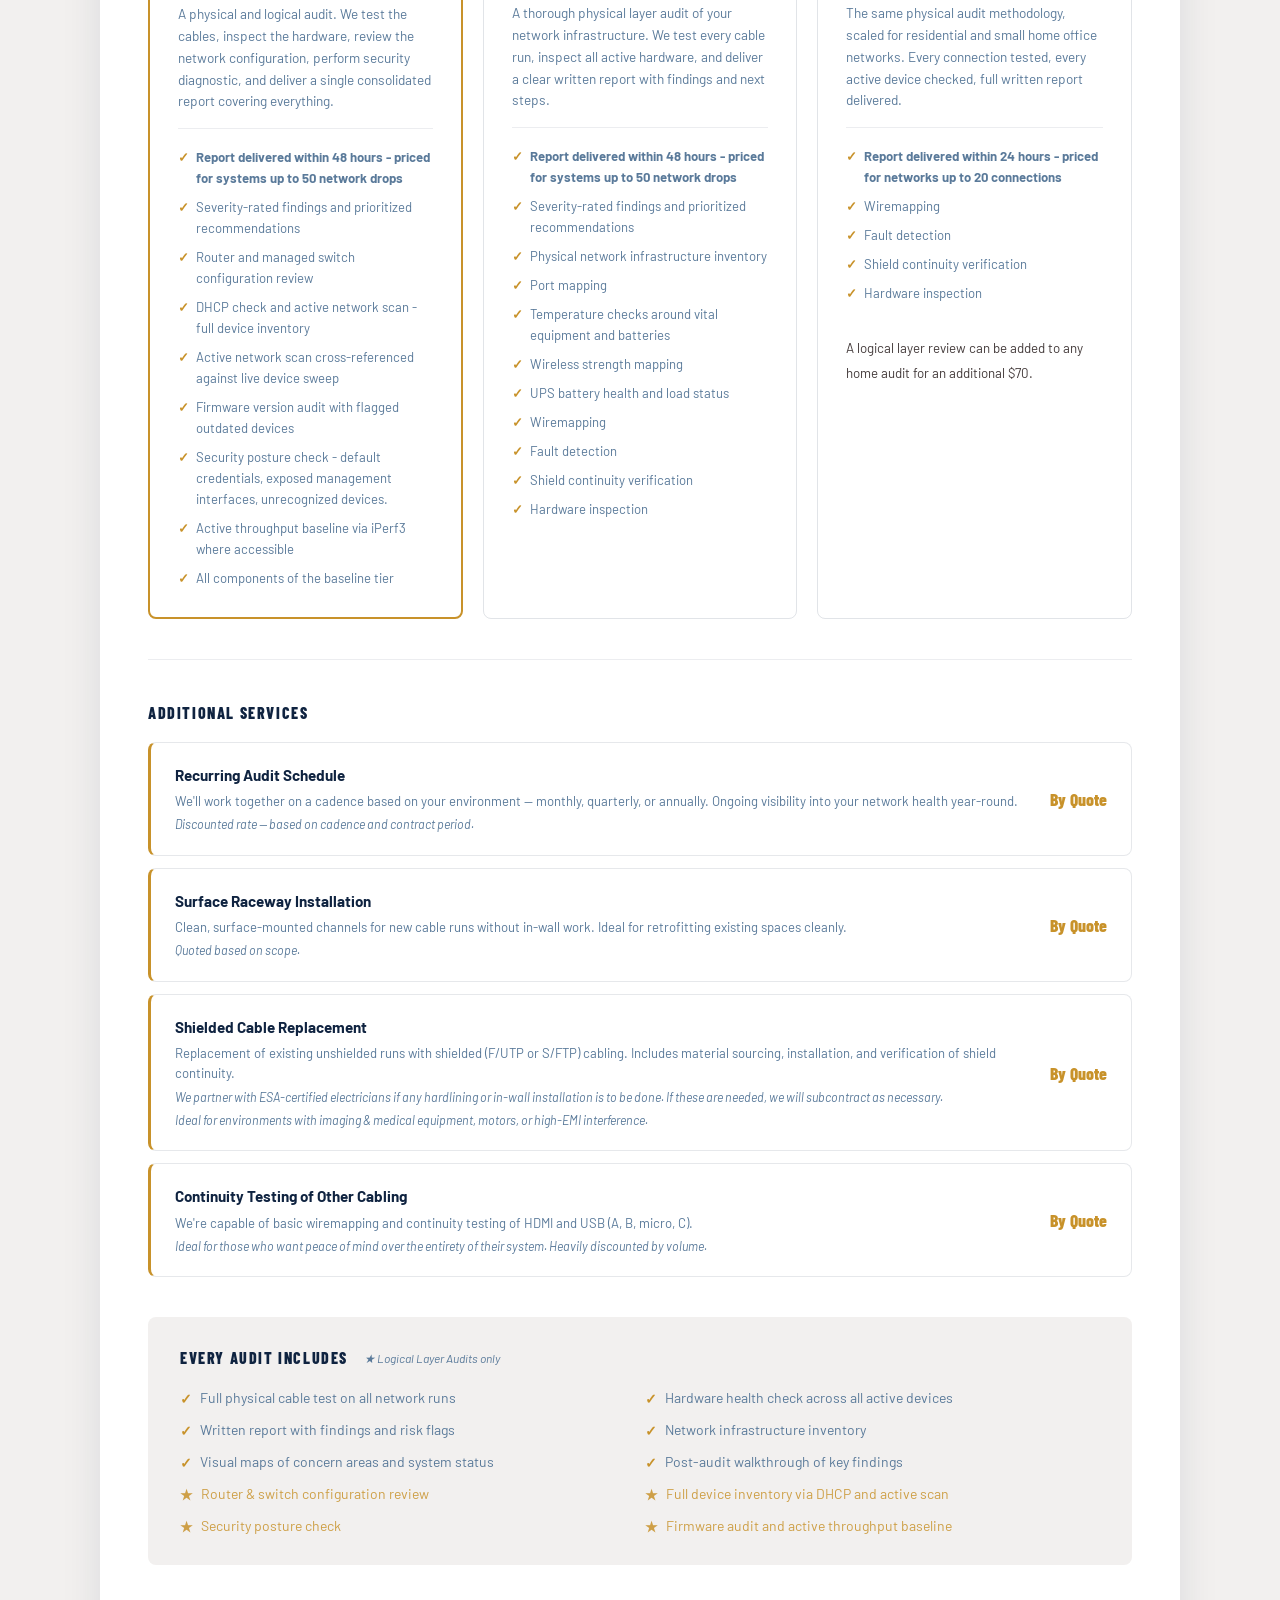
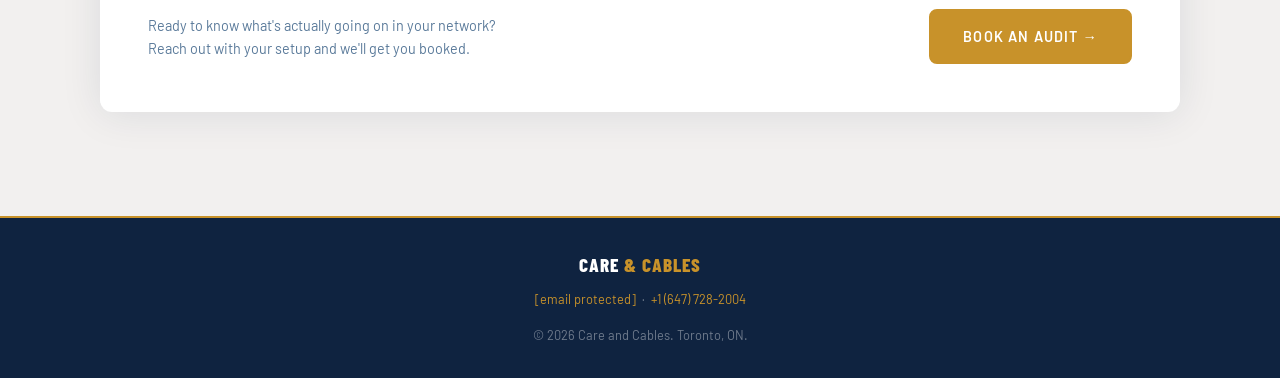
==== commit 645e8065: "added wireless strength mapping to baseline" ====
--- a/audits.html
+++ b/audits.html
@@ -24,94 +24,10 @@
 
   <link href="https://fonts.googleapis.com/css2?family=Barlow+Condensed:wght@700;800;900&family=Barlow:wght@300;400;500;600&display=swap" rel="stylesheet" />
 
+  <link rel="stylesheet" href="shared.css" />
+
   <style>
-    :root {
-      --blue-deep:    #0f2340;
-      --blue-mid:     #1a3a5c;
-      --blue-light:   #f2f0ef;
-      --gold:         #c8922a;
-      --gold-light:   #fff2e1;
-      --gold-glow:    #e8a83a;
-      --text-dark:    #111111;
-      --text-light:   #ffffff;
-      --text-muted:   #5a7a9a;
-      --border-radius: 8px;
-      --font-heading: 'Barlow Condensed', sans-serif;
-      --font-body:    'Barlow', sans-serif;
-      --max-width: 1080px;
-    }
-
-    *, *::before, *::after { box-sizing: border-box; margin: 0; padding: 0; }
-
-    body {
-      font-family: var(--font-body);
-      color: var(--text-dark);
-      background: var(--blue-light);
-      line-height: 1.6;
-    }
-
-    .container {
-      max-width: var(--max-width);
-      margin: 0 auto;
-      padding: 0 24px;
-    }
-
-    /* NAV */
-    nav {
-      position: fixed;
-      top: 0; left: 0; right: 0;
-      z-index: 100;
-      background: var(--blue-deep);
-      border-bottom: 2px solid var(--gold);
-      padding: 0 24px;
-    }
-
-    .nav-inner {
-      max-width: var(--max-width);
-      margin: 0 auto;
-      display: flex;
-      align-items: center;
-      justify-content: space-between;
-      height: 60px;
-    }
-
-    .nav-logo {
-      font-family: var(--font-heading);
-      font-size: 1.4rem;
-      font-weight: 800;
-      color: var(--text-light);
-      letter-spacing: 0.05em;
-      text-decoration: none;
-      display: flex;
-      align-items: center;
-      gap: 8px;
-    }
-
-    .nav-logo-img { height: 32px; width: auto; display: block; }
-    .nav-logo span { color: var(--gold); }
-
-    .nav-links {
-      display: flex;
-      gap: 32px;
-      list-style: none;
-    }
-
-    .nav-links a {
-      color: var(--text-light);
-      text-decoration: none;
-      font-size: 0.85rem;
-      font-weight: 500;
-      letter-spacing: 0.12em;
-      text-transform: uppercase;
-      opacity: 0.85;
-      transition: opacity 0.2s, color 0.2s;
-    }
-
-    .nav-links a:hover,
-    .nav-links a.active {
-      opacity: 1;
-      color: var(--gold);
-    }
+    :root { --text-dark: #111111; }
 
     .logical-note {
   font-size: 0.8rem;
@@ -140,16 +56,7 @@
   font-style: italic;
 }
 
-    /* PAGE HEADER — navy/gold, diamond pattern like services.html */
-    .page-header {
-      background: var(--blue-deep);
-      padding: 140px 24px 90px;
-      text-align: center;
-      position: relative;
-      overflow: hidden;
-      border-bottom: 6px solid var(--gold);
-    }
-
+    /* PAGE HEADER overrides */
     .page-header::before {
       content: '';
       position: absolute;
@@ -165,11 +72,6 @@
       background-image: url("data:image/svg+xml,%3Csvg xmlns='http://www.w3.org/2000/svg' width='60' height='60'%3E%3Cg transform='rotate(45 30 30)'%3E%3Ccircle cx='30' cy='30' r='2' fill='%23c8922a' opacity='0.1'/%3E%3Cline x1='30' y1='0' x2='30' y2='22' stroke='%23c8922a' stroke-width='1' opacity='0.1'/%3E%3Cline x1='30' y1='38' x2='30' y2='60' stroke='%23c8922a' stroke-width='1' opacity='0.1'/%3E%3Cline x1='0' y1='30' x2='22' y2='30' stroke='%23c8922a' stroke-width='1' opacity='0.1'/%3E%3Cline x1='38' y1='30' x2='60' y2='30' stroke='%23c8922a' stroke-width='1' opacity='0.1'/%3E%3C/g%3E%3C/svg%3E");
       pointer-events: none;
       z-index: 0;
-    }
-
-    .page-header-content {
-      position: relative;
-      z-index: 2;
     }
 
     .header-eyebrow {
@@ -193,17 +95,6 @@
       font-size: 0.5rem;
       opacity: 0.6;
     }
-
-    .header-bg {
-  position: absolute;
-  top: 50%;
-  left: 50%;
-  transform: translate(-50%, -50%);
-  width: 100%;
-  opacity: 0.12;
-  pointer-events: none;
-  z-index: 0;
-}
 
     .page-header h1 {
       font-family: var(--font-heading);
@@ -649,125 +540,7 @@
       line-height: 1.6;
     }
 
-    .btn {
-      display: inline-block;
-      padding: 14px 32px;
-      border-radius: var(--border-radius);
-      font-family: var(--font-body);
-      font-weight: 600;
-      font-size: 0.9rem;
-      letter-spacing: 0.08em;
-      text-transform: uppercase;
-      text-decoration: none;
-      cursor: pointer;
-      border: 2px solid transparent;
-      transition: all 0.2s ease;
-    }
-
-    .btn-primary {
-      background: var(--gold);
-      color: var(--text-light);
-      border-color: var(--gold);
-    }
-
-    .btn-primary:hover {
-      background: var(--gold-glow);
-      border-color: var(--gold-glow);
-      transform: translateY(-2px);
-      box-shadow: 0 8px 24px rgba(200,146,42,0.35);
-    }
-
-    /* FOOTER */
-    footer {
-      background: var(--blue-deep);
-      border-top: 2px solid var(--gold);
-      padding: 32px 24px;
-      text-align: center;
-    }
-
-    .footer-inner { max-width: var(--max-width); margin: 0 auto; }
-
-    .footer-logo {
-      font-family: var(--font-heading);
-      font-size: 1.2rem;
-      font-weight: 800;
-      color: var(--text-light);
-      letter-spacing: 0.05em;
-      text-transform: uppercase;
-      margin-bottom: 8px;
-    }
-
-    .footer-logo span { color: var(--gold); }
-
-    footer p {
-      font-size: 0.8rem;
-      color: rgba(255,255,255,0.4);
-      margin-top: 8px;
-    }
-
-    @keyframes fadeUp {
-      from { opacity: 0; transform: translateY(24px); }
-      to   { opacity: 1; transform: translateY(0); }
-    }
-
-    /* BURGER */
-    .burger {
-      display: none;
-      flex-direction: column;
-      gap: 5px;
-      cursor: pointer;
-      padding: 4px;
-      background: none;
-      border: none;
-    }
-
-    .burger span {
-      display: block;
-      width: 24px;
-      height: 2px;
-      background: var(--text-light);
-      transition: all 0.3s ease;
-    }
-
-    .burger.open span:nth-child(1) { transform: translateY(7px) rotate(45deg); }
-    .burger.open span:nth-child(2) { opacity: 0; }
-    .burger.open span:nth-child(3) { transform: translateY(-7px) rotate(-45deg); }
-
-    .mobile-menu {
-      display: none;
-      position: fixed;
-      top: 60px;
-      left: 0; right: 0;
-      background: var(--blue-deep);
-      border-bottom: 2px solid var(--gold);
-      padding: 16px 24px;
-      z-index: 99;
-      flex-direction: column;
-    }
-
-    .mobile-menu.open { display: flex; }
-
-    .mobile-menu a {
-      color: var(--text-light);
-      text-decoration: none;
-      font-size: 0.9rem;
-      font-weight: 500;
-      letter-spacing: 0.12em;
-      text-transform: uppercase;
-      padding: 14px 0;
-      border-bottom: 1px solid rgba(255,255,255,0.08);
-      transition: color 0.2s;
-    }
-
-    .mobile-menu a:last-child { border-bottom: none; }
-    .mobile-menu a:hover { color: var(--gold); }
-
-    .mobile-nav-link.active { color: var(--gold); }
-
-    @media (max-width: 768px) {
-      .nav-links { display: none; }
-      .burger { display: flex; }
-
+    @media (max-width: 820px) {
       .stages-grid {
         grid-template-columns: 1fr;
         gap: 16px;
@@ -939,6 +712,7 @@
                 <li>Physical network infrastructure inventory</li>
                 <li>Port mapping</li>
                 <li>Temperature checks around vital equipment and batteries</li>
+                <li>Wireless strength mapping</li>
                 <li>UPS battery health and load status</li>
                 <li>Wiremapping</li>
                 <li>Fault detection</li>
--- a/shared.css
+++ b/shared.css
@@ -0,0 +1,473 @@
+/* ============================================================
+   SHARED STYLES — Care and Cables
+   Loaded by all pages. Page-specific CSS lives in each
+   HTML file's own <style> block.
+   ============================================================ */
+
+/* CSS VARIABLES */
+
+:root {
+  --blue-deep:    #0f2340;
+  --blue-mid:     #1a3a5c;
+  --blue-light:   #f2f0ef;
+
+  --gold:         #c8922a;
+  --gold-light:   #fff2e1;
+  --gold-glow:    #e8a83a;
+
+  --text-dark:    #2c3e4e;
+  --text-light:   #ffffff;
+  --text-muted:   #5a7a9a;
+
+  --section-padding: 80px 24px;
+  --card-padding:    28px;
+  --border-radius:   8px;
+
+  --font-heading: 'Barlow Condensed', sans-serif;
+  --font-body:    'Barlow', sans-serif;
+
+  --max-width: 1080px;
+}
+
+/* BROWSER RESET & BASE */
+
+*, *::before, *::after {
+  box-sizing: border-box;
+  margin: 0;
+  padding: 0;
+}
+
+body {
+  font-family: var(--font-body);
+  color: var(--text-dark);
+  background: var(--blue-light);
+  line-height: 1.6;
+}
+
+/* REUSABLE CONTAINER */
+
+.container {
+  max-width: var(--max-width);
+  margin: 0 auto;
+  padding: 0 24px;
+}
+
+/* NAVIGATION */
+
+nav {
+  position: fixed;
+  top: 0;
+  left: 0;
+  right: 0;
+  z-index: 100;
+  background: var(--blue-deep);
+  border-bottom: 2px solid var(--gold);
+  padding: 0 24px;
+}
+
+.nav-inner {
+  max-width: var(--max-width);
+  margin: 0 auto;
+  display: flex;
+  align-items: center;
+  justify-content: space-between;
+  height: 60px;
+}
+
+.nav-logo {
+  font-family: var(--font-heading);
+  font-size: 1.4rem;
+  font-weight: 800;
+  color: var(--text-light);
+  letter-spacing: 0.05em;
+  text-decoration: none;
+  display: flex;
+  align-items: center;
+  gap: 8px;
+}
+
+.nav-logo-img {
+  height: 32px;
+  width: auto;
+  display: block;
+}
+
+.nav-logo span {
+  color: var(--gold);
+}
+
+.nav-links {
+  display: flex;
+  gap: 32px;
+  list-style: none;
+}
+
+.nav-links a {
+  color: var(--text-light);
+  text-decoration: none;
+  font-size: 0.85rem;
+  font-weight: 500;
+  letter-spacing: 0.12em;
+  text-transform: uppercase;
+  opacity: 0.85;
+  transition: opacity 0.2s, color 0.2s;
+}
+
+.nav-links a:hover,
+.nav-links a.active {
+  opacity: 1;
+  color: var(--gold);
+}
+
+/* BURGER MENU */
+
+.burger {
+  display: none;
+  flex-direction: column;
+  gap: 5px;
+  cursor: pointer;
+  padding: 4px;
+  background: none;
+  border: none;
+}
+
+.burger span {
+  display: block;
+  width: 24px;
+  height: 2px;
+  background: var(--text-light);
+  transition: all 0.3s ease;
+}
+
+.burger.open span:nth-child(1) {
+  transform: translateY(7px) rotate(45deg);
+}
+.burger.open span:nth-child(2) {
+  opacity: 0;
+}
+.burger.open span:nth-child(3) {
+  transform: translateY(-7px) rotate(-45deg);
+}
+
+/* MOBILE NAV */
+
+.mobile-menu {
+  display: none;
+  position: fixed;
+  top: 60px;
+  left: 0;
+  right: 0;
+  background: var(--blue-deep);
+  border-bottom: 2px solid var(--gold);
+  padding: 16px 24px;
+  z-index: 99;
+  flex-direction: column;
+}
+
+.mobile-menu.open {
+  display: flex;
+}
+
+.mobile-menu a {
+  color: var(--text-light);
+  text-decoration: none;
+  font-size: 0.9rem;
+  font-weight: 500;
+  letter-spacing: 0.12em;
+  text-transform: uppercase;
+  padding: 14px 0;
+  border-bottom: 1px solid rgba(255,255,255,0.08);
+  transition: color 0.2s;
+}
+
+.mobile-menu a:last-child {
+  border-bottom: none;
+}
+
+.mobile-menu a.active,
+.mobile-menu a:hover {
+  color: var(--gold);
+}
+
+.mobile-nav-link.active {
+  color: var(--gold);
+}
+
+/* BUTTONS */
+
+.btn {
+  display: inline-block;
+  padding: 14px 32px;
+  border-radius: var(--border-radius);
+  font-family: var(--font-body);
+  font-weight: 600;
+  font-size: 0.9rem;
+  letter-spacing: 0.08em;
+  text-transform: uppercase;
+  text-decoration: none;
+  cursor: pointer;
+  border: 2px solid transparent;
+  transition: all 0.2s ease;
+}
+
+.btn-primary {
+  background: var(--gold);
+  color: var(--text-light);
+  border-color: var(--gold);
+}
+
+.btn-primary:hover {
+  background: var(--gold-glow);
+  border-color: var(--gold-glow);
+  transform: translateY(-2px);
+  box-shadow: 0 8px 24px rgba(200,146,42,0.35);
+}
+
+.btn-outline {
+  background: transparent;
+  color: var(--text-light);
+  border-color: rgba(255,255,255,0.4);
+}
+
+.btn-outline:hover {
+  border-color: var(--text-light);
+  transform: translateY(-2px);
+}
+
+/* SECTION STYLES */
+
+section {
+  padding: var(--section-padding);
+}
+
+.section-label {
+  font-size: 0.75rem;
+  font-weight: 600;
+  letter-spacing: 0.3em;
+  text-transform: uppercase;
+  color: var(--gold);
+  margin-bottom: 8px;
+}
+
+.section-title {
+  font-family: var(--font-heading);
+  font-size: clamp(1.8rem, 4vw, 2.6rem);
+  font-weight: 800;
+  line-height: 1.05;
+  text-transform: uppercase;
+  margin-bottom: 12px;
+}
+
+.section-title.light {
+  color: var(--text-light);
+}
+
+.section-desc {
+  font-size: 1rem;
+  color: var(--text-muted);
+  max-width: 680px;
+  line-height: 1.7;
+  margin-bottom: 48px;
+}
+
+.section-desc.light {
+  color: rgba(255,255,255,0.65);
+}
+
+/* ANNOUNCEMENT BANNER */
+
+.announcement-banner {
+  background-color: #c49a1a;
+  color: #fff;
+  font-size: 0.8rem;
+  font-weight: 700;
+  letter-spacing: 0.05em;
+  overflow: hidden;
+  white-space: nowrap;
+  padding: 8px 0;
+  position: fixed;
+  top: 60px;
+  left: 0;
+  right: 0;
+  z-index: 9998;
+}
+
+.marquee-track {
+  display: flex;
+  animation: marquee 40s linear infinite;
+  will-change: transform;
+}
+
+@keyframes marquee {
+  from { transform: translateX(0); }
+  to   { transform: translateX(var(--marquee-offset)); }
+}
+
+/* FLASH */
+
+.flash {
+  animation: flash 3s infinite;
+}
+
+@keyframes flash {
+  0%, 100% { opacity: 1; }
+  50%       { color: #000000; }
+}
+
+/* PAGE HEADER (used by services, audits, securedatadestruction) */
+
+.page-header {
+  background: var(--blue-deep);
+  padding: 140px 24px 90px;
+  text-align: center;
+  position: relative;
+  overflow: hidden;
+  border-bottom: 6px solid var(--gold);
+}
+
+.page-header::after {
+  content: '';
+  position: absolute;
+  inset: 0;
+  background-image: url("data:image/svg+xml,%3Csvg xmlns='http://www.w3.org/2000/svg' width='60' height='60'%3E%3Cg transform='rotate(45 30 30)'%3E%3Ccircle cx='30' cy='30' r='2' fill='%23c8922a' opacity='0.12'/%3E%3Cline x1='30' y1='0' x2='30' y2='22' stroke='%23c8922a' stroke-width='1' opacity='0.12'/%3E%3Cline x1='30' y1='38' x2='30' y2='60' stroke='%23c8922a' stroke-width='1' opacity='0.12'/%3E%3Cline x1='0' y1='30' x2='22' y2='30' stroke='%23c8922a' stroke-width='1' opacity='0.12'/%3E%3Cline x1='38' y1='30' x2='60' y2='30' stroke='%23c8922a' stroke-width='1' opacity='0.12'/%3E%3C/g%3E%3C/svg%3E");
+  pointer-events: none;
+}
+
+.page-header-content {
+  position: relative;
+  z-index: 2;
+}
+
+.page-header h1 {
+  font-family: var(--font-heading);
+  font-size: clamp(2.8rem, 7vw, 5rem);
+  font-weight: 900;
+  line-height: 0.95;
+  color: var(--text-light);
+  text-transform: uppercase;
+  margin-bottom: 16px;
+  animation: fadeUp 0.6s ease both;
+  animation-delay: 0.1s;
+}
+
+.page-header h1 em {
+  font-style: normal;
+  color: var(--gold);
+}
+
+.page-header-desc {
+  font-size: clamp(0.95rem, 2vw, 1.1rem);
+  color: rgba(255,255,255,0.65);
+  max-width: 520px;
+  margin: 0 auto;
+  font-weight: 300;
+  line-height: 1.7;
+  animation: fadeUp 0.6s ease both;
+  animation-delay: 0.25s;
+}
+
+/* EYEBROW / PILL LINKS (used in services page header) */
+
+.eyebrow-label {
+  margin-top: 2px;
+  margin-bottom: 2px;
+  text-align: center;
+  font-size: 0.65rem;
+  letter-spacing: 0.18em;
+  text-transform: lowercase;
+  color: rgba(255,255,255,0.5);
+  line-height: 1;
+}
+
+.header-eyebrow-links {
+  margin-top: 8px;
+  display: flex;
+  justify-content: center;
+  gap: 10px;
+  flex-wrap: wrap;
+}
+
+.eyebrow-pill {
+  font-size: 0.72rem;
+  letter-spacing: 0.08em;
+  text-transform: uppercase;
+  text-decoration: none;
+  color: var(--gold);
+  background: rgba(200,146,42,0.08);
+  border: 1px solid rgba(200,146,42,0.35);
+  padding: 6px 12px;
+  border-radius: 999px;
+  transition: all 0.2s ease;
+}
+
+.eyebrow-pill:hover {
+  background: rgba(200,146,42,0.12);
+  box-shadow: 0 0 10px rgba(232,168,58,0.35);
+  transform: translateY(-1px);
+}
+
+/* HEADER BG IMAGE (used in services and audits) */
+
+.header-bg {
+  position: absolute;
+  top: 50%;
+  left: 50%;
+  transform: translate(-50%, -50%);
+  width: 100%;
+  opacity: 0.12;
+  pointer-events: none;
+  z-index: 0;
+}
+
+/* FOOTER */
+
+footer {
+  background: var(--blue-deep);
+  border-top: 2px solid var(--gold);
+  padding: 32px 24px;
+  text-align: center;
+}
+
+.footer-inner {
+  max-width: var(--max-width);
+  margin: 0 auto;
+}
+
+.footer-logo {
+  font-family: var(--font-heading);
+  font-size: 1.2rem;
+  font-weight: 800;
+  color: var(--text-light);
+  letter-spacing: 0.05em;
+  text-transform: uppercase;
+  margin-bottom: 8px;
+}
+
+.footer-logo span {
+  color: var(--gold);
+}
+
+footer p {
+  font-size: 0.8rem;
+  color: rgba(255,255,255,0.4);
+  margin-top: 8px;
+}
+
+/* ANIMATIONS */
+
+@keyframes fadeUp {
+  from { opacity: 0; transform: translateY(24px); }
+  to   { opacity: 1; transform: translateY(0); }
+}
+
+/* MEDIA QUERIES — shared elements */
+
+@media (max-width: 820px) {
+  .nav-links {
+    display: none;
+  }
+
+  .burger {
+    display: flex;
+  }
+}
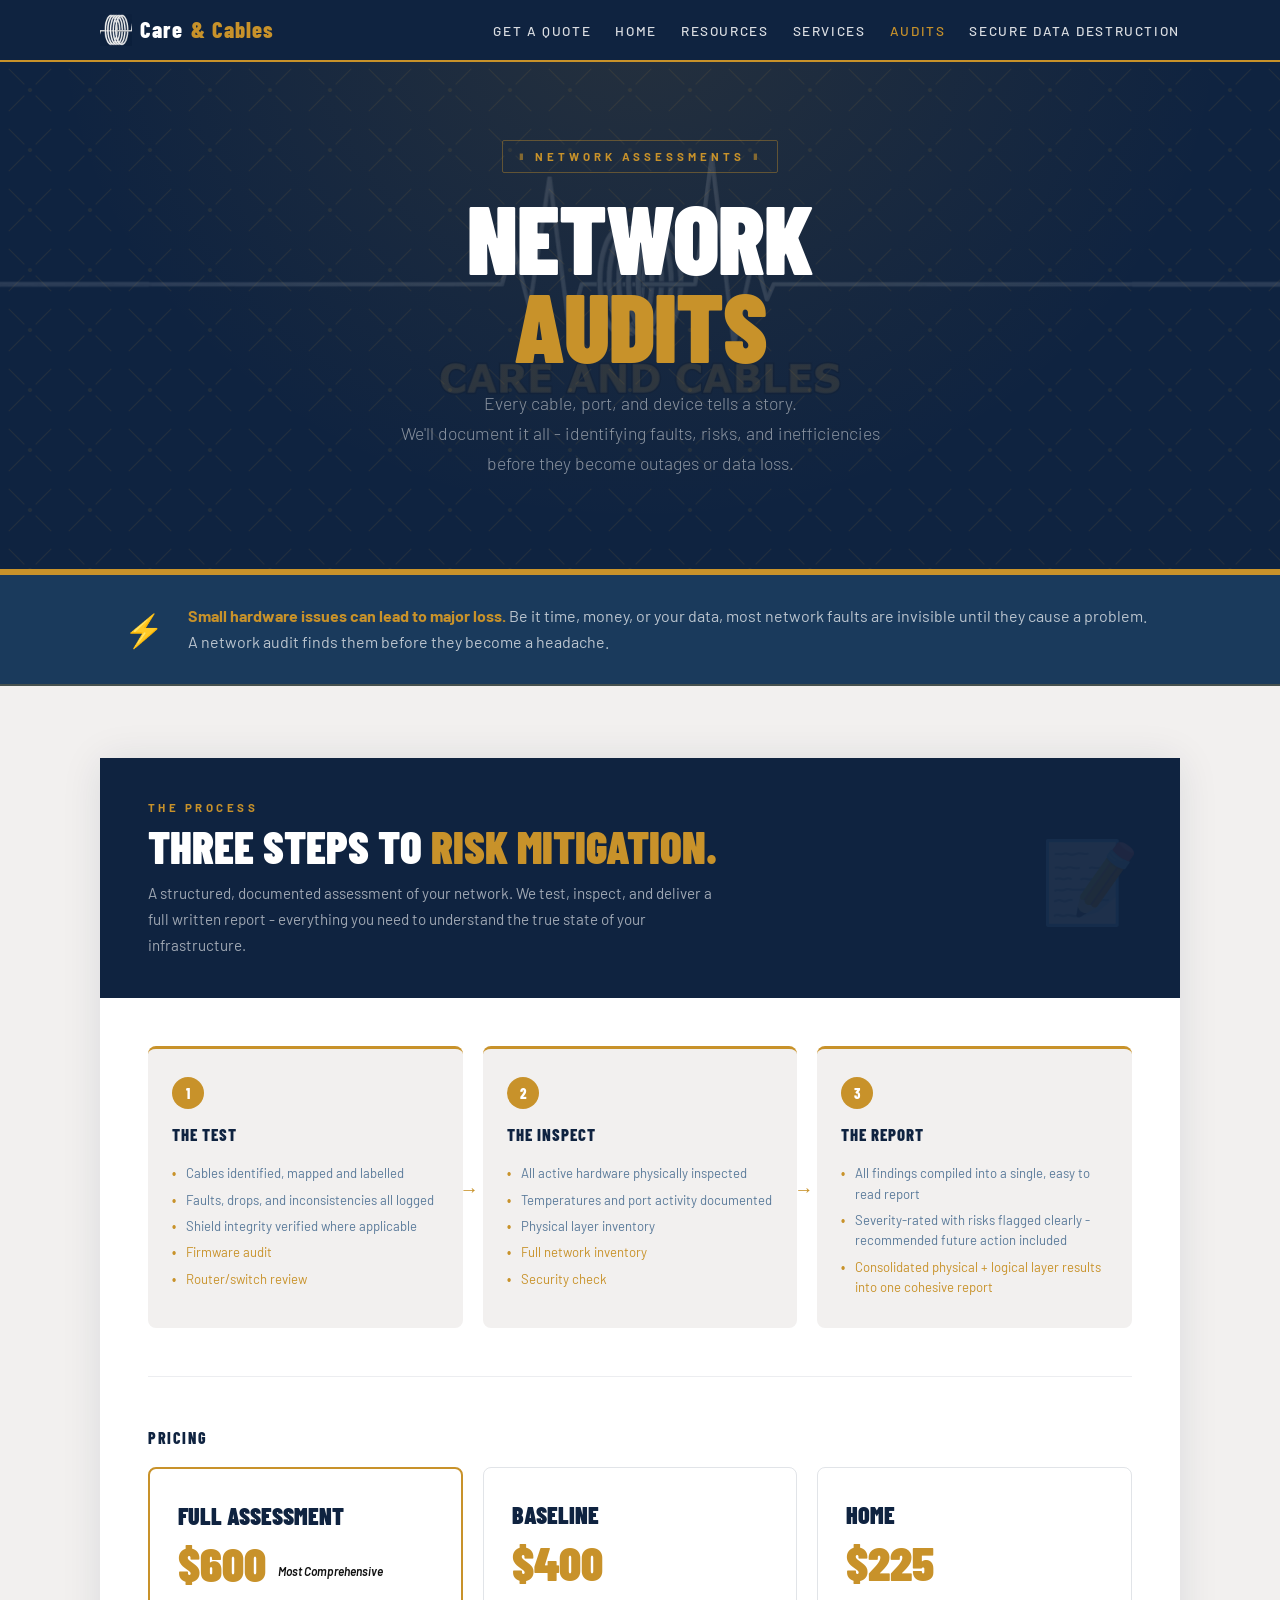
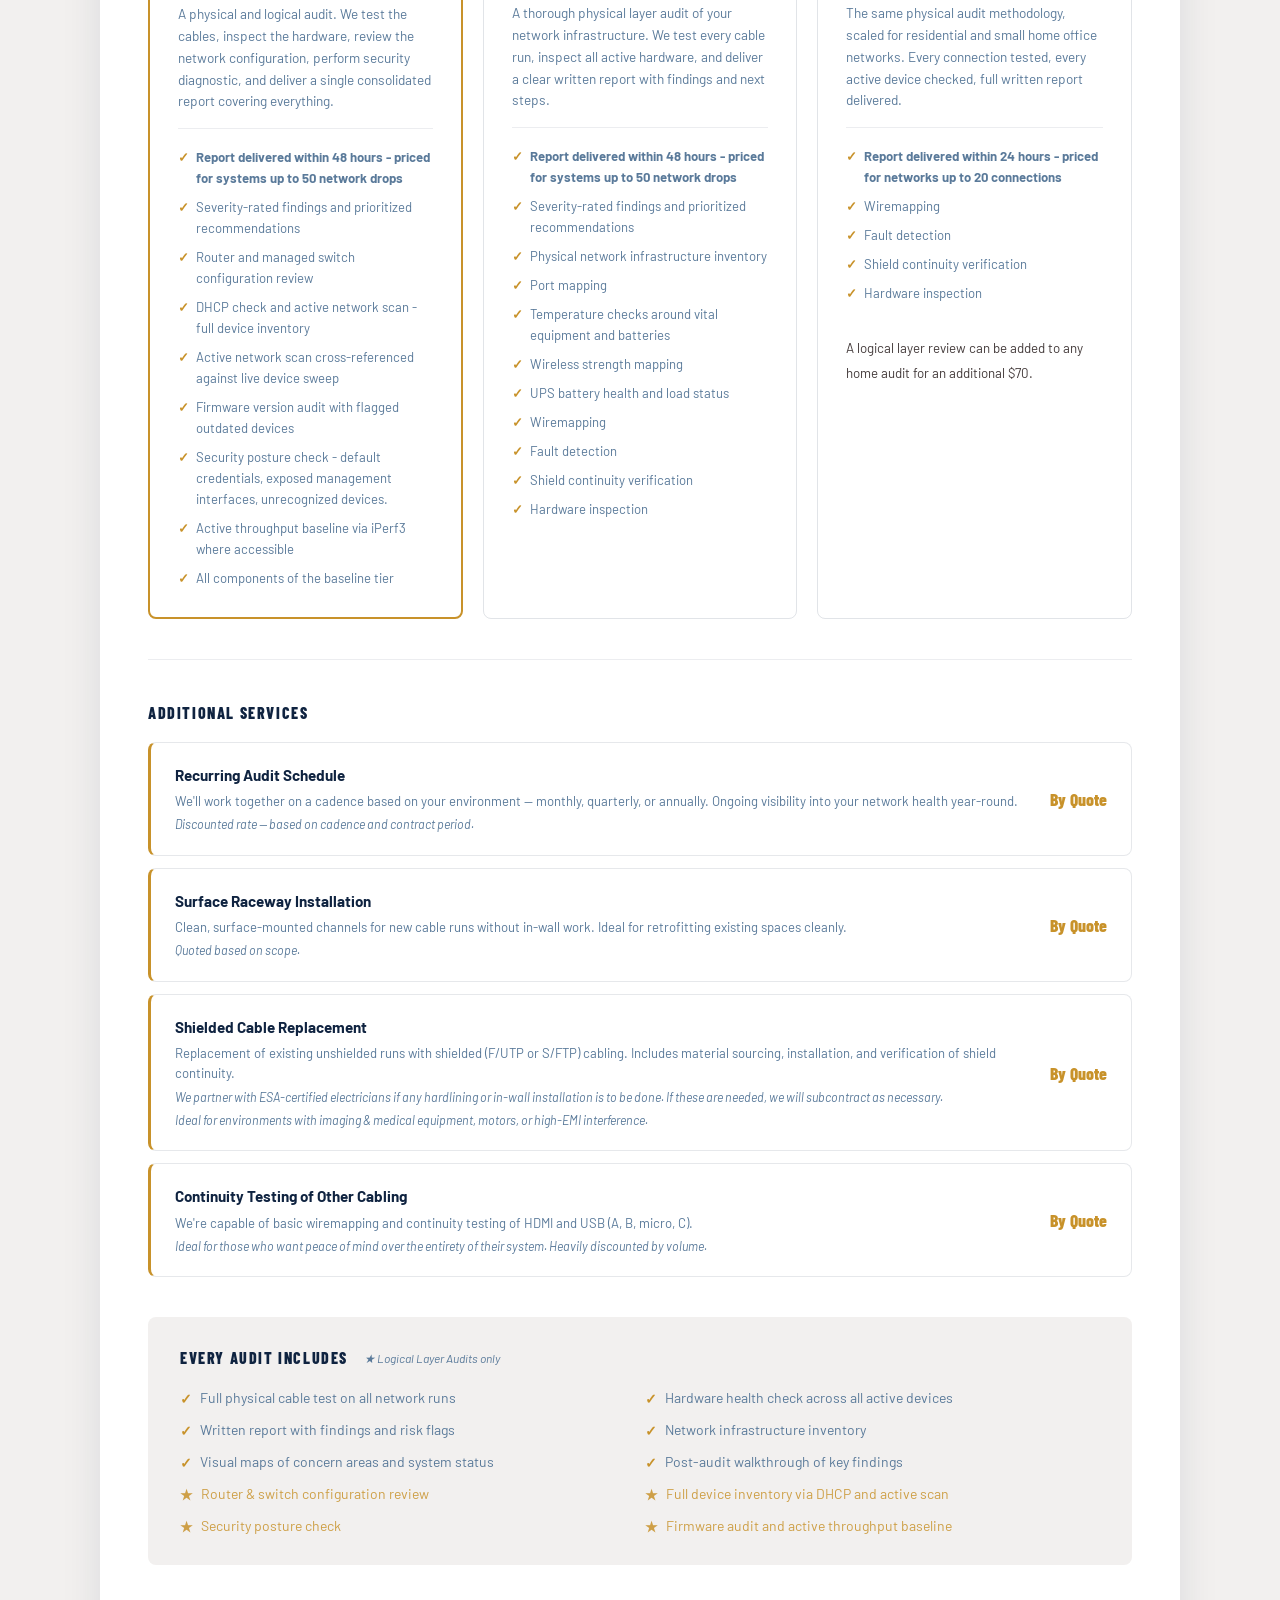
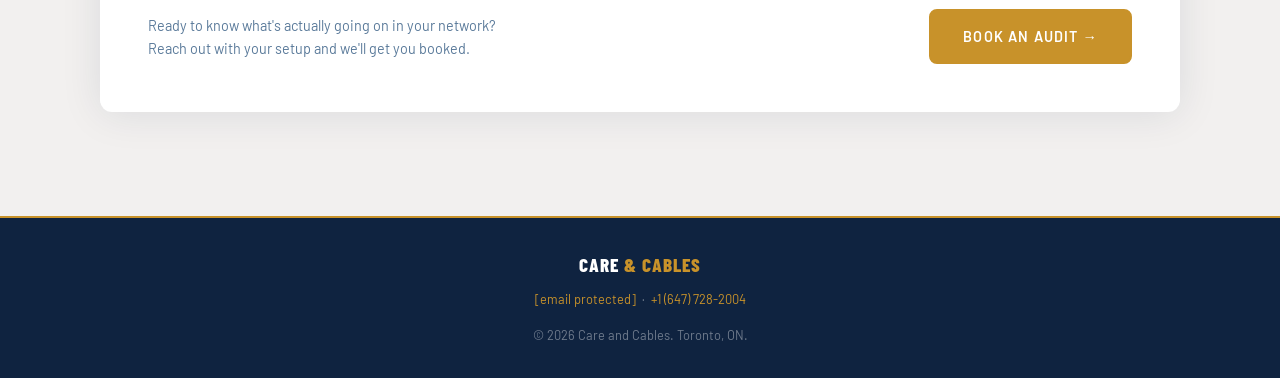
==== commit 818ead89: "resource page official add" ====
--- a/audits.html
+++ b/audits.html
@@ -15,6 +15,7 @@
   <link rel="icon" href="favicon.png" type="image/png">
   <link rel="apple-touch-icon" href="favicon.png">
   <meta name="description" content="Physical layer network audits for homes and businesses in Scarborough and the Greater Toronto Area. Cable testing, hardware inspection, and full written report.">
+  <link rel="canonical" href="https://careandcables.ca/audits.html">
 
   <meta property="og:title" content="Network Audits | Care and Cables">
   <meta property="og:description" content="Every cable, port, and device tells a story. We document it all before it becomes an outage — serving Scarborough, Toronto, and the GTA.">
@@ -589,6 +590,7 @@
       <ul class="nav-links">
         <li><a href="index.html#contact">Get a Quote</a></li>
         <li><a href="index.html">Home</a></li>
+        <li><a href="resources.html">Resources</a></li>
         <li><a href="services.html">Services</a></li>
         <li><a href="audits.html" class="active">Audits</a></li>
         <li><a href="securedatadestruction.html">Secure Data Destruction</a></li>
@@ -602,6 +604,7 @@
   <div class="mobile-menu" id="mobile-menu">
     <a href="index.html#contact" class="mobile-nav-link">Get a Quote</a>
     <a href="index.html" class="mobile-nav-link">Home</a>
+    <a href="resources.html" class="mobile-nav-link">Resources</a>
     <a href="services.html" class="mobile-nav-link">Services</a>
     <a href="audits.html" class="mobile-nav-link active">Audits</a>
     <a href="securedatadestruction.html" class="mobile-nav-link">Secure Data Destruction</a>
--- a/shared.css
+++ b/shared.css
@@ -98,7 +98,7 @@
 
 .nav-links {
   display: flex;
-  gap: 32px;
+  gap: 24px;
   list-style: none;
 }
 
@@ -462,7 +462,7 @@
 
 /* MEDIA QUERIES — shared elements */
 
-@media (max-width: 820px) {
+@media (max-width: 940px) {
   .nav-links {
     display: none;
   }
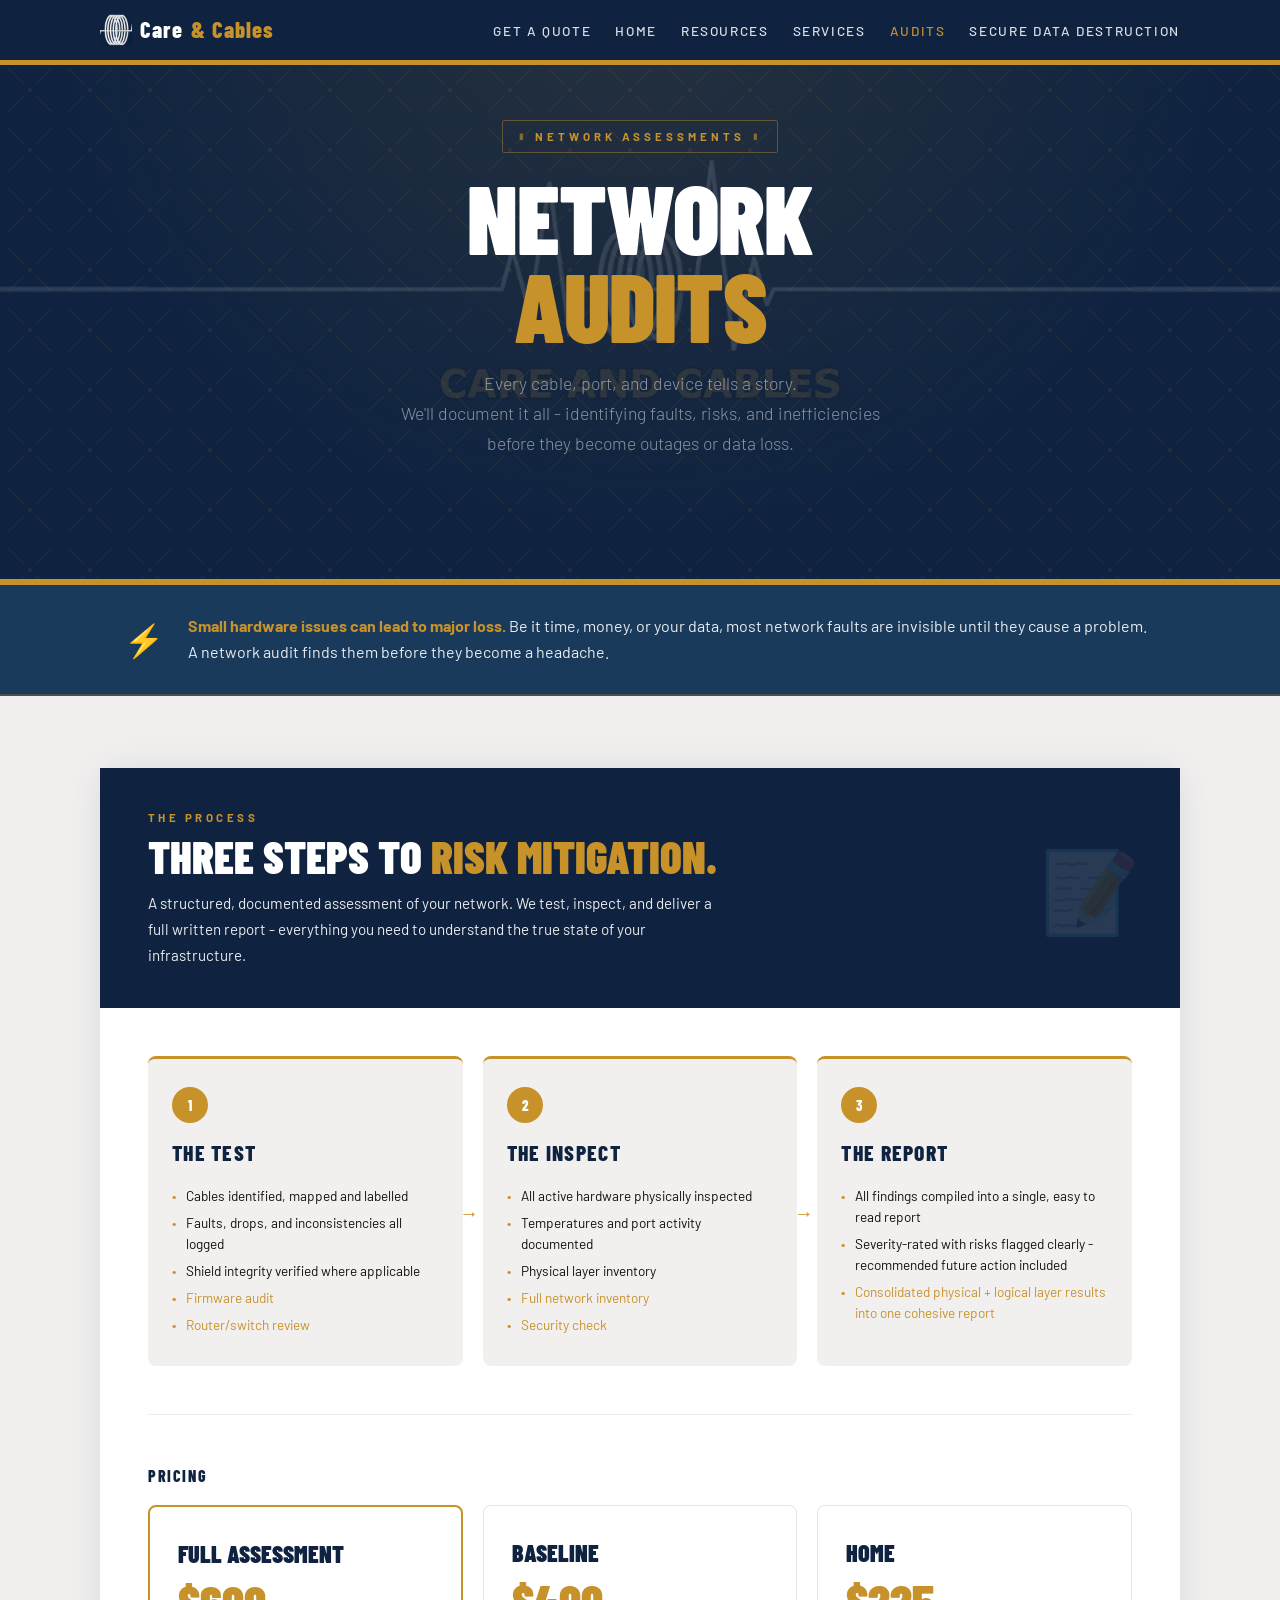
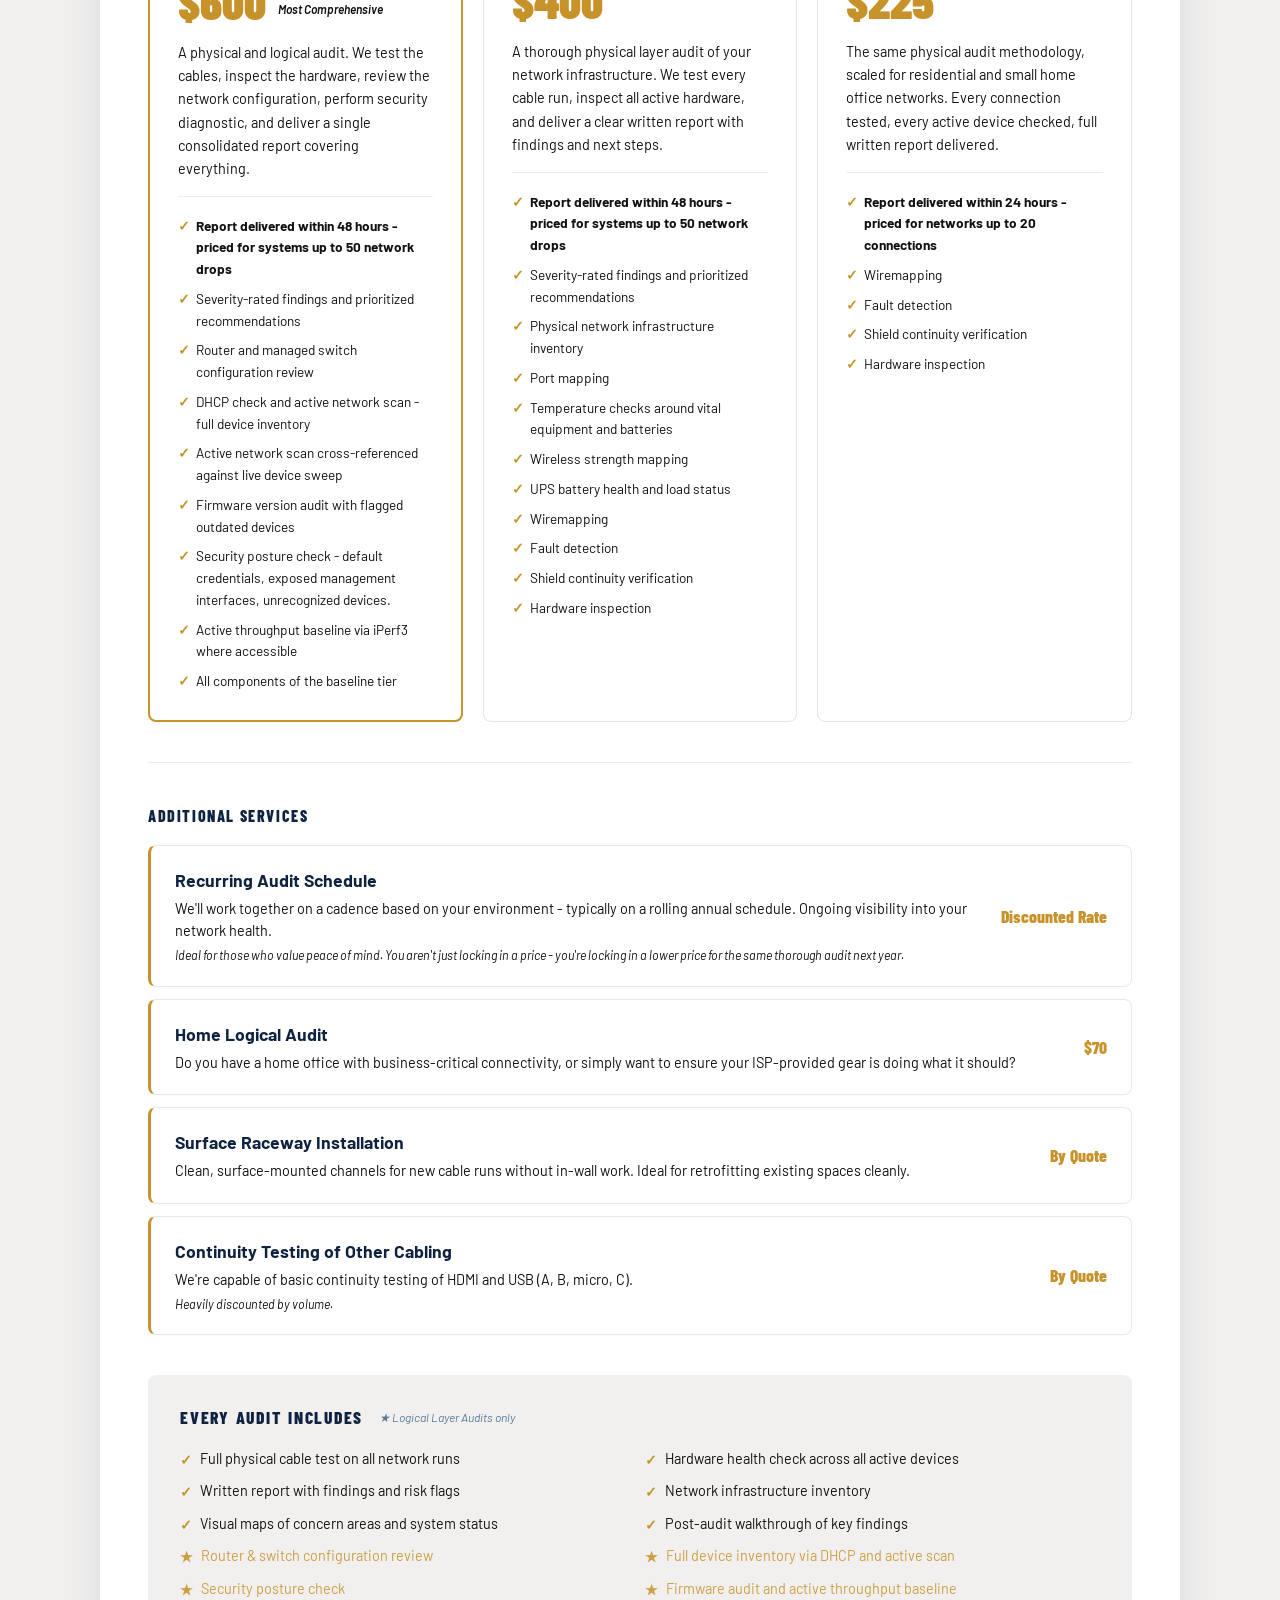
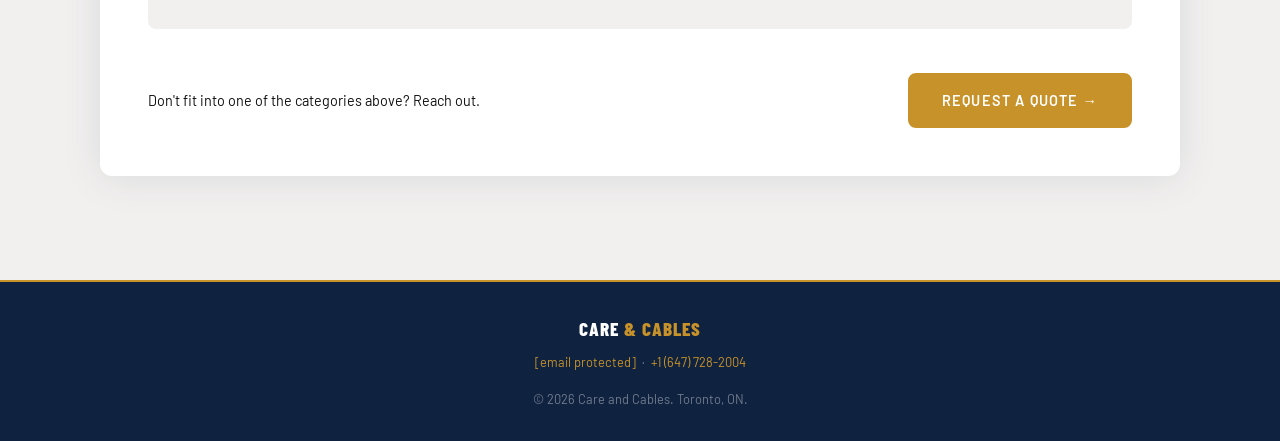
==== commit 9bd9ac64: "sweeping UI changes, some link fixes" ====
--- a/audits.html
+++ b/audits.html
@@ -149,7 +149,7 @@
 
     .hook-text {
       font-size: 1rem;
-      color: rgba(255,255,255,0.7);
+      color: rgba(255,255,255,0.9);
       line-height: 1.65;
     }
 
@@ -218,7 +218,7 @@
       top: 50%;
       transform: translateY(-50%);
       font-size: 5rem;
-      opacity: 0.06;
+      opacity: 0.1;
     }
 
     .audit-card-header-label {
@@ -246,7 +246,7 @@
     }
 
     .audit-card-header p {
-      color: rgba(255,255,255,0.6);
+      color: rgba(255,255,255,0.9);
       font-size: 0.95rem;
       max-width: 580px;
       line-height: 1.7;
@@ -296,8 +296,8 @@
       display: inline-flex;
       align-items: center;
       justify-content: center;
-      width: 32px;
-      height: 32px;
+      width: 36px;
+      height: 36px;
       background: var(--gold);
       color: white;
       font-family: var(--font-heading);
@@ -309,7 +309,7 @@
 
     .stage-title {
       font-family: var(--font-heading);
-      font-size: 1.05rem;
+      font-size: 1.35rem;
       font-weight: 800;
       text-transform: uppercase;
       letter-spacing: 0.06em;
@@ -323,8 +323,8 @@
     }
 
     .stage-list li {
-      font-size: 0.82rem;
-      color: var(--text-muted);
+      font-size: 0.85rem;
+      color: var(--text-dark);
       line-height: 1.55;
       padding: 3px 0 3px 14px;
       position: relative;
@@ -400,12 +400,12 @@
     .pricing-amount small {
       font-size: 1rem;
       font-weight: 600;
-      color: var(--text-muted);
+      color: var(--text-dark);
     }
 
     .pricing-desc {
-      font-size: 0.85rem;
-      color: var(--text-muted);
+      font-size: 0.9rem;
+      color: var(--text-dark);
       line-height: 1.6;
       margin-bottom: 16px;
     }
@@ -418,8 +418,8 @@
     }
 
     .pricing-includes li {
-      font-size: 0.82rem;
-      color: var(--text-muted);
+      font-size: 0.85rem;
+      color: var(--text-dark);
       padding: 4px 0 4px 18px;
       position: relative;
     }
@@ -457,14 +457,14 @@
 
     .addon-name {
       font-weight: 700;
-      font-size: 0.95rem;
+      font-size: 1.1rem;
       color: var(--blue-deep);
       margin-bottom: 4px;
     }
 
     .addon-desc {
-      font-size: 0.82rem;
-      color: var(--text-muted);
+      font-size: 0.9rem;
+      color: var(--text-dark);
       line-height: 1.55;
     }
 
@@ -493,7 +493,7 @@
 
     .included-title {
       font-family: var(--font-heading);
-      font-size: 1rem;
+      font-size: 1.1rem;
       font-weight: 800;
       text-transform: uppercase;
       letter-spacing: 0.1em;
@@ -508,8 +508,8 @@
     }
 
     .included-item {
-      font-size: 0.875rem;
-      color: var(--text-muted);
+      font-size: 0.9rem;
+      color: var(--text-dark);
       display: flex;
       align-items: flex-start;
       gap: 8px;
@@ -536,7 +536,7 @@
 
     .audit-card-cta p {
       font-size: 0.9rem;
-      color: var(--text-muted);
+      color: var(--text-dark);
       max-width: 420px;
       line-height: 1.6;
     }
@@ -735,9 +735,7 @@
                 <li>Shield continuity verification</li>
                 <li>Hardware inspection</li>
               </ul>
-              <p><small><br><span style="color: rgb(68, 59, 59)">A logical layer review can be added to any home audit for an additional $70.</small></span></p>
-            </div>
-
+           </div> 
           </div>
         </div>
 
@@ -748,39 +746,36 @@
           <div class="addon-item">
             <div>
               <div class="addon-name">Recurring Audit Schedule</div>
-              <div class="addon-desc">We'll work together on a cadence based on your environment — monthly, quarterly, or annually. Ongoing visibility into your network health year-round.
-                <em>Discounted rate — based on cadence and contract period.</em>
+              <div class="addon-desc">We'll work together on a cadence based on your environment - typically on a rolling annual schedule. Ongoing visibility into your network health.
+                <em>Ideal for those who value peace of mind. You aren't just locking in a price - you're locking in a lower price for the same thorough audit next year.</em>
+              </div>
+            </div>
+            <div class="addon-price">Discounted Rate</div>
+          </div>
+
+          <div class="addon-item">
+            <div>
+              <div class="addon-name">Home Logical Audit</div>
+              <div class="addon-desc">Do you have a home office with business-critical connectivity, or simply want to ensure your ISP-provided gear is doing what it should?
+              </div>
+            </div>
+            <div class="addon-price">$70</div>
+          </div>
+
+          <div class="addon-item">
+            <div>
+              <div class="addon-name">Surface Raceway Installation</div>
+              <div class="addon-desc">Clean, surface-mounted channels for new cable runs without in-wall work. Ideal for retrofitting existing spaces cleanly.
               </div>
             </div>
             <div class="addon-price">By Quote</div>
           </div>
 
-          <div class="addon-item">
-            <div>
-              <div class="addon-name">Surface Raceway Installation</div>
-              <div class="addon-desc">Clean, surface-mounted channels for new cable runs without in-wall work. Ideal for retrofitting existing spaces cleanly.
-                <em>Quoted based on scope.</em>
-              </div>
-            </div>
-            <div class="addon-price">By Quote</div>
-          </div>
-
-          <div class="addon-item">
-            <div>
-              <div class="addon-name">Shielded Cable Replacement</div>
-              <div class="addon-desc">Replacement of existing unshielded runs with shielded (F/UTP or S/FTP) cabling. Includes material sourcing, installation, and verification of shield continuity.
-		<em>We partner with ESA-certified electricians if any hardlining or in-wall installation is to be done. If these are needed, we will subcontract as necessary.</em>
-                <em>Ideal for environments with imaging & medical equipment, motors, or high-EMI interference.</em>
-              </div>
-            </div>
-            <div class="addon-price">By Quote</div>
-          </div>
-
 	  <div class="addon-item">
 	   <div>
 	     <div class="addon-name">Continuity Testing of Other Cabling</div>
-	     <div class="addon-desc">We're capable of basic wiremapping and continuity testing of HDMI and USB (A, B, micro, C).
-		<em>Ideal for those who want peace of mind over the entirety of their system. Heavily discounted by volume.</em>
+	     <div class="addon-desc">We're capable of basic continuity testing of HDMI and USB (A, B, micro, C).
+		<em>Heavily discounted by volume.</em>
 	     </div>
 	   </div>
 	   <div class="addon-price">By Quote</div>
@@ -810,8 +805,8 @@
 
         <!-- CTA -->
         <div class="audit-card-cta">
-          <p>Ready to know what's actually going on in your network? <br>Reach out with your setup and we'll get you booked.</p>
-          <a href="index.html?service=Audits#contact" class="btn btn-primary">Book an Audit →</a>
+          <p>Don't fit into one of the categories above? Reach out.</p>
+          <a href="index.html?service=Quoting#contact" class="btn btn-primary">Request a Quote →</a>
         </div>
 
       </div>
--- a/shared.css
+++ b/shared.css
@@ -61,7 +61,7 @@
   right: 0;
   z-index: 100;
   background: var(--blue-deep);
-  border-bottom: 2px solid var(--gold);
+  border-bottom: 5px solid var(--gold);
   padding: 0 24px;
 }
 
@@ -318,7 +318,11 @@
 
 .page-header {
   background: var(--blue-deep);
-  padding: 140px 24px 90px;
+  padding: 120px 24px;
+  min-height: 400px;
+  display: flex;
+  flex-direction: column;
+  justify-content: center;
   text-align: center;
   position: relative;
   overflow: hidden;
@@ -462,7 +466,7 @@
 
 /* MEDIA QUERIES — shared elements */
 
-@media (max-width: 940px) {
+@media (max-width: 950px) {
   .nav-links {
     display: none;
   }
